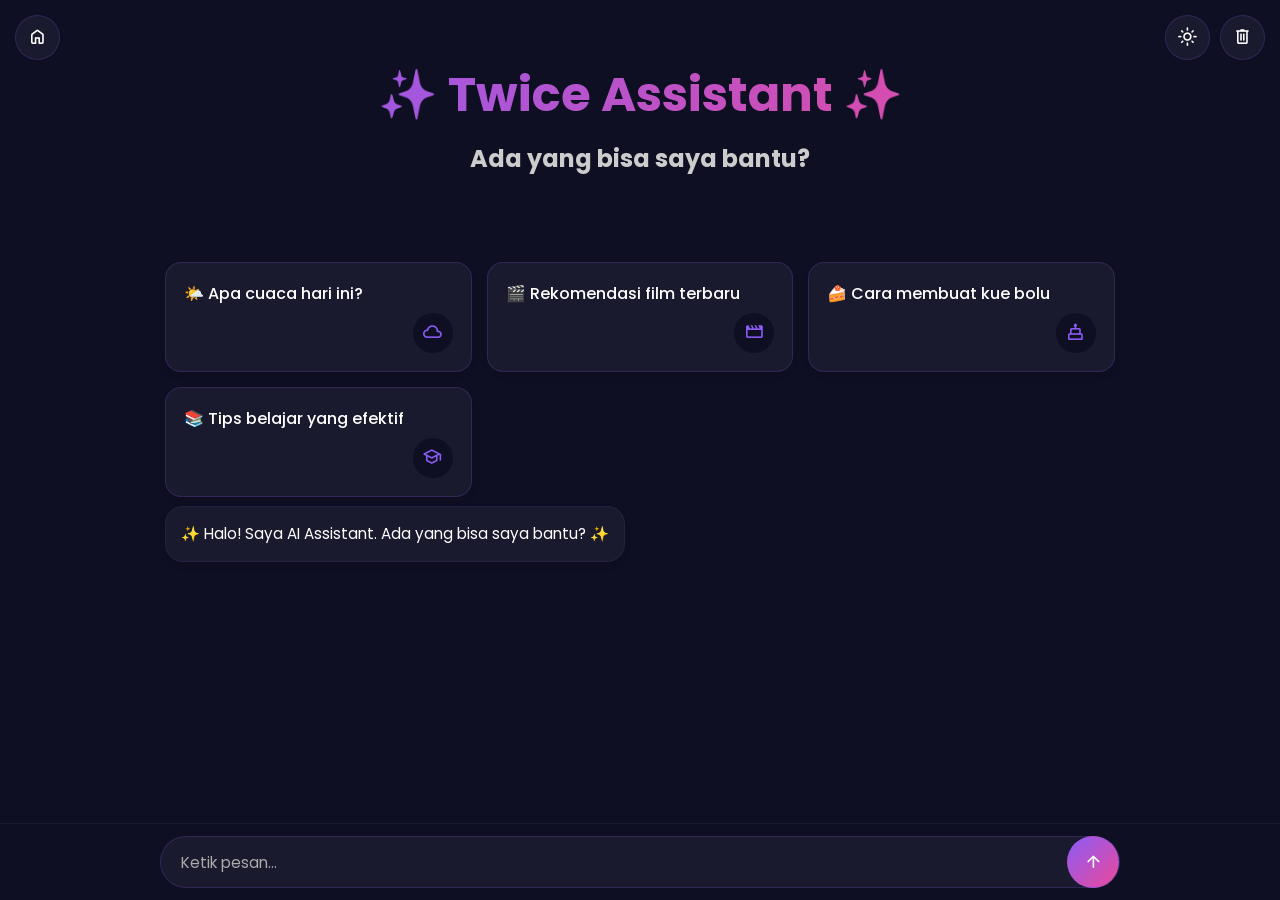
==== aaybyriz.html @ bbe7c51d "Create aaybyriz.html" ====
<!DOCTYPE html>
<html lang="id">
<head>
    <meta charset="UTF-8">
    <meta name="viewport" content="width=device-width, initial-scale=1.0, maximum-scale=1.0, user-scalable=yes">
    <title>Twice Assistant - AI by rizDev</title>
    <link rel="stylesheet" href="https://fonts.googleapis.com/css2?family=Material+Symbols+Rounded:opsz,wght,FILL,GRAD@32,400,0,0" />
    <style>
        @import url("https://fonts.googleapis.com/css2?family=Poppins:wght@400;500;600&display=swap");

        * {
            margin: 0;
            padding: 0;
            box-sizing: border-box;
            font-family: "Poppins", sans-serif;
        }

        :root {
            --text-color: #ffffff;
            --subheading-color: #cccccc;
            --placeholder-color: #aaaaaa;
            --primary-color: #0f0f23;
            --secondary-color: #1a1a2e;
            --secondary-hover-color: #252541;
            --scrollbar-color: #555555;
            --accent-color: #8B5CF6;
            --accent-secondary: #EC4899;
        }

        body.light-theme {
            --text-color: #000000;
            --subheading-color: #666666;
            --placeholder-color: #888888;
            --primary-color: #f8f8ff;
            --secondary-color: #f0f0f5;
            --secondary-hover-color: #e0e0eb;
            --scrollbar-color: #c0c0c0;
        }

        body {
            color: var(--text-color);
            background: var(--primary-color);
            transition: background 0.3s ease;
        }

        /* Hide validation bubble */
        .prompt-input:invalid {
            box-shadow: none;
        }
        
        .prompt-input:required:invalid {
            box-shadow: none;
        }

        /* Container */
        .container {
            overflow-y: auto;
            padding: 32px 0 60px;
            height: calc(100vh - 127px);
            scrollbar-color: var(--scrollbar-color) transparent;
        }

        .container :where(.app-header, .suggestions, .message, .prompt-wrapper) {
            position: relative;
            margin: 0 auto;
            width: 100%;
            padding: 0 20px;
            max-width: 990px;
        }

        .container .app-header {
            margin-top: 3vh;
            text-align: center;
        }

        .app-header .heading {
            font-size: clamp(1.8rem, 5vw, 3rem);
            background: linear-gradient(to right, var(--accent-color), var(--accent-secondary));
            -webkit-background-clip: text;
            -webkit-text-fill-color: transparent;
            margin-bottom: 10px;
        }

        .app-header .sub-heading {
            font-size: clamp(1rem, 4vw, 1.5rem);
            color: var(--subheading-color);
        }

        /* Suggestions */
        .container .suggestions {
            width: 100%;
            list-style: none;
            display: grid;
            grid-template-columns: repeat(auto-fit, minmax(250px, 1fr));
            gap: 15px;
            margin-top: 9.5vh;
        }

        body.chats-active .container :where(.app-header, .suggestions) {
            display: none;
        }

        .suggestions .suggestions-item {
            cursor: pointer;
            padding: 18px;
            min-height: 110px;
            display: flex;
            flex-direction: column;
            align-items: flex-start;
            border-radius: 16px;
            justify-content: space-between;
            background: var(--secondary-color);
            transition: 0.3s ease;
            border: 1px solid rgba(139, 92, 246, 0.2);
            box-shadow: 0 4px 6px rgba(0, 0, 0, 0.1);
        }

        .suggestions .suggestions-item:hover {
            background: var(--secondary-hover-color);
            transform: translateY(-5px);
            box-shadow: 0 8px 15px rgba(139, 92, 246, 0.3);
        }

        .suggestions .suggestions-item .text {
            font-size: 1rem;
            font-weight: 500;
            word-break: break-word;
        }

        .suggestions .suggestions-item .icon {
            width: 40px;
            height: 40px;
            display: flex;
            font-size: 1.3rem;
            align-self: flex-end;
            align-items: center;
            border-radius: 50%;
            justify-content: center;
            color: var(--accent-color);
            background: var(--primary-color);
        }

        /* Chats */
        .chats-container .message {
            display: flex;
            gap: 11px;
            align-items: flex-start;
            animation: messageAppear 0.3s ease-out;
        }

        @keyframes messageAppear {
            from {
                opacity: 0;
                transform: translateY(10px);
            }
            to {
                opacity: 1;
                transform: translateY(0);
            }
        }

        .chats-container .bot-message {
            margin: 9px auto;
        }

        .chats-container .user-message {
            flex-direction: column;
            align-items: flex-end;
        }

        .chats-container .user-message .message-text {
            padding: 12px 16px;
            max-width: 85%;
            background: linear-gradient(135deg, var(--accent-color), var(--accent-secondary));
            border-radius: 18px 18px 4px 18px;
            word-break: break-word;
            color: white;
            box-shadow: 0 4px 6px rgba(139, 92, 246, 0.2);
            font-size: 0.95rem;
        }

        .message-content {
            line-height: 1.6;
            font-size: 0.95rem;
            color: var(--text-color);
            padding: 15px;
            background: var(--secondary-color);
            border-radius: 18px;
            box-shadow: 0 4px 6px rgba(0, 0, 0, 0.1);
            border: 1px solid rgba(139, 92, 246, 0.1);
            word-wrap: break-word;
            overflow-wrap: break-word;
        }

        .message-content p {
            margin-bottom: 12px;
        }

        .message-content p:last-child {
            margin-bottom: 0;
        }

        .message-content strong {
            font-weight: 700;
            color: var(--accent-secondary);
        }

        .message-content ul, .message-content ol {
            margin: 10px 0;
            padding-left: 20px;
        }

        .message-content li {
            margin-bottom: 6px;
        }

        .message-content blockquote {
            border-left: 4px solid var(--accent-color);
            margin: 12px 0;
            padding: 10px 15px;
            background: rgba(139, 92, 246, 0.1);
            border-radius: 0 8px 8px 0;
            font-style: italic;
        }

        .message-content code {
            background: rgba(139, 92, 246, 0.15);
            color: var(--accent-color);
            padding: 2px 6px;
            border-radius: 6px;
            font-family: 'Courier New', monospace;
            font-size: 0.85em;
        }

        .message-content pre {
            background: var(--secondary-hover-color);
            padding: 14px;
            border-radius: 10px;
            margin: 12px 0;
            overflow-x: auto;
            border: 1px solid rgba(139, 92, 246, 0.2);
        }

        .message-content pre code {
            background: none;
            padding: 0;
            color: var(--text-color);
        }

        .message-content a {
            color: var(--accent-color);
            text-decoration: none;
            border-bottom: 1px solid var(--accent-color);
        }

        .message-content a:hover {
            color: var(--accent-secondary);
        }

        /* Prompt Container */
        .prompt-container {
            position: fixed;
            width: 100%;
            left: 0;
            bottom: 0;
            padding: 12px 0;
            background: var(--primary-color);
            border-top: 1px solid var(--secondary-color);
            backdrop-filter: blur(10px);
        }

        .prompt-container :where(.prompt-wrapper, .prompt-form) {
            display: flex;
            gap: 10px;
            align-items: center;
        }

        .prompt-container .prompt-wrapper {
            margin: 0 auto;
            width: 100%;
            padding: 0 15px;
            max-width: 990px;
        }

        .prompt-container .prompt-form {
            height: 52px;
            width: 100%;
            border-radius: 30px;
            background: var(--secondary-color);
            border: 1px solid rgba(139, 92, 246, 0.2);
            transition: all 0.3s ease;
        }

        .prompt-form:focus-within {
            box-shadow: 0 0 0 2px rgba(139, 92, 246, 0.3);
        }

        .prompt-form .prompt-input {
            width: 100%;
            height: 100%;
            background: none;
            outline: none;
            border: none;
            font-size: 0.95rem;
            color: var(--text-color);
            padding: 0 20px;
        }

        .prompt-form .prompt-input::placeholder {
            color: var(--placeholder-color);
        }

        /* Remove validation message */
        .prompt-input:required:invalid,
        .prompt-input:focus:invalid {
            outline: none;
            border: none;
        }

        .prompt-wrapper button {
            width: 52px;
            height: 52px;
            flex-shrink: 0;
            cursor: pointer;
            border-radius: 50%;
            font-size: 1.3rem;
            border: none;
            color: var(--text-color);
            background: var(--secondary-color);
            transition: 0.3s ease;
            border: 1px solid rgba(139, 92, 246, 0.2);
            display: flex;
            align-items: center;
            justify-content: center;
        }

        .prompt-wrapper button:hover {
            background: var(--secondary-hover-color);
            transform: scale(1.02);
        }

        #send-prompt-btn {
            background: linear-gradient(135deg, var(--accent-color), var(--accent-secondary));
            color: white;
            display: flex !important;
        }

        #send-prompt-btn:hover {
            transform: scale(1.05);
        }

        /* Home Button */
        .home-btn {
            position: fixed;
            top: 15px;
            left: 15px;
            z-index: 1000;
            width: 45px;
            height: 45px;
            border-radius: 50%;
            background: var(--secondary-color);
            border: 1px solid rgba(139, 92, 246, 0.2);
            color: var(--text-color);
            display: flex;
            align-items: center;
            justify-content: center;
            cursor: pointer;
            transition: all 0.3s ease;
            text-decoration: none;
            backdrop-filter: blur(5px);
        }

        .home-btn:hover {
            background: var(--secondary-hover-color);
            transform: scale(1.1);
        }

        .home-btn .material-symbols-rounded {
            font-size: 1.3rem;
        }

        /* Top Buttons */
        .top-buttons {
            position: fixed;
            top: 15px;
            right: 15px;
            z-index: 1000;
            display: flex;
            gap: 10px;
        }

        .top-buttons button {
            width: 45px;
            height: 45px;
            border-radius: 50%;
            border: 1px solid rgba(139, 92, 246, 0.2);
            background: var(--secondary-color);
            color: var(--text-color);
            cursor: pointer;
            transition: all 0.3s ease;
            display: flex;
            align-items: center;
            justify-content: center;
            backdrop-filter: blur(5px);
        }

        .top-buttons button:hover {
            background: var(--secondary-hover-color);
            transform: scale(1.05);
        }

        .top-buttons button .material-symbols-rounded {
            font-size: 1.3rem;
        }

        /* Scrollbar */
        ::-webkit-scrollbar {
            width: 6px;
        }

        ::-webkit-scrollbar-track {
            background: transparent;
        }

        ::-webkit-scrollbar-thumb {
            background: var(--scrollbar-color);
            border-radius: 10px;
        }

        /* Responsive */
        @media (max-width: 768px) {
            .container {
                padding: 20px 0 80px;
                height: calc(100vh - 110px);
            }
            
            .container :where(.app-header, .suggestions, .message, .prompt-wrapper) {
                padding: 0 15px;
            }
            
            .suggestions .suggestions-item {
                padding: 14px;
                min-height: 95px;
            }
            
            .suggestions .suggestions-item .text {
                font-size: 0.9rem;
            }
            
            .prompt-container {
                padding: 10px 0;
            }
            
            .prompt-container .prompt-form {
                height: 48px;
            }
            
            .prompt-wrapper button {
                width: 48px;
                height: 48px;
            }
            
            .home-btn, .top-buttons button {
                width: 40px;
                height: 40px;
            }
            
            .message-content {
                font-size: 0.9rem;
                padding: 12px;
            }
        }

        @media (max-width: 480px) {
            .container {
                padding: 15px 0 75px;
            }
            
            .suggestions .suggestions-item {
                padding: 12px;
                min-height: 85px;
            }
            
            .suggestions .suggestions-item .text {
                font-size: 0.85rem;
            }
            
            .prompt-container .prompt-form {
                height: 44px;
            }
            
            .prompt-wrapper button {
                width: 44px;
                height: 44px;
            }
            
            .message-content {
                font-size: 0.85rem;
                padding: 10px;
            }
            
            .chats-container .user-message .message-text {
                font-size: 0.85rem;
                padding: 10px 14px;
            }
        }
    </style>
</head>
<body>
    <a id="home-btn" class="home-btn" href="index.html">
        <span class="material-symbols-rounded">home</span>
    </a>
    
    <div class="top-buttons">
        <button id="theme-toggle-btn">
            <span class="material-symbols-rounded">light_mode</span>
        </button>
        <button id="delete-chats-btn">
            <span class="material-symbols-rounded">delete</span>
        </button>
    </div>

    <div class="container">
        <header class="app-header">
            <h1 class="heading">✨ Twice Assistant ✨</h1>
            <h4 class="sub-heading">Ada yang bisa saya bantu?</h4>
        </header>

        <ul class="suggestions">
            <li class="suggestions-item">
                <p class="text">🌤️ Apa cuaca hari ini?</p>
                <span class="icon material-symbols-rounded">cloud</span>
            </li>
            <li class="suggestions-item">
                <p class="text">🎬 Rekomendasi film terbaru</p>
                <span class="icon material-symbols-rounded">movie</span>
            </li>
            <li class="suggestions-item">
                <p class="text">🍰 Cara membuat kue bolu</p>
                <span class="icon material-symbols-rounded">cake</span>
            </li>
            <li class="suggestions-item">
                <p class="text">📚 Tips belajar yang efektif</p>
                <span class="icon material-symbols-rounded">school</span>
            </li>
        </ul>

        <div class="chats-container"></div>

        <div class="prompt-container">
            <div class="prompt-wrapper">
                <form action="#" class="prompt-form" onsubmit="return false;">
                    <input type="text" placeholder="Ketik pesan..." class="prompt-input" />
                    <button id="send-prompt-btn" type="button" class="material-symbols-rounded">arrow_upward</button>
                </form>
            </div>
        </div>
    </div>

    <script>
        // ============ KONFIGURASI ============
        const API_KEY = "AIzaSyDDuOrVXromr3Tx4zEy-NVd9kOCyx0nv0Q";
        const API_URL = `https://generativelanguage.googleapis.com/v1beta/models/gemini-flash-latest:generateContent?key=${API_KEY}`;
        
        let chatHistory = [];

        // ============ DETEKSI PENCIPTA ============
        function isAskingAboutCreator(message) {
            const lowerMsg = message.toLowerCase();
            const keywords = [
                'siapa pencipta', 'dibuat oleh siapa', 'pencipta kamu', 'siapa yang menciptakan',
                'creator', 'pembuat', 'developer', 'siapa ciptakan', 'diciptakan oleh',
                'siapa yang membuat', 'membuat kamu', 'penciptamu', 'ciptaan siapa',
                'siapa developermu', 'pengembangmu siapa', 'siapa pembuatmu', 'penciptamu siapa'
            ];
            return keywords.some(keyword => lowerMsg.includes(keyword));
        }

        function getCreatorResponse() {
            return `✨ *Tentang Penciptaku* ✨\n\nSudah pasti **rizDev** karena dia sangat oper power dalam bidang siber, Artificial Intelligence, dan sebagainya. Contohnya dia bisa menciptakan saya yang sangat canggih ini 🥰\n\n📱 *WhatsApp* : enc oleh developer\n🌐 *Website resmi* : riz-dev.vercel.app\n📢 *Telegram* : @Ryuzen54\n\nAda yang bisa saya bantu lagi? 😊`;
        }

        // ============ FORMAT TEKS ============
        function formatAIResponse(text) {
            if (!text) return '';
            
            let formatted = text;
            
            // Bold
            formatted = formatted.replace(/\*\*(.*?)\*\*/g, '<strong>$1</strong>');
            
            // Italic
            formatted = formatted.replace(/\*(.*?)\*/g, '<em>$1</em>');
            
            // Headings
            formatted = formatted.replace(/^### (.*$)/gim, '<h3>$1</h3>');
            formatted = formatted.replace(/^## (.*$)/gim, '<h2>$1</h2>');
            formatted = formatted.replace(/^# (.*$)/gim, '<h1>$1</h1>');
            
            // Blockquote
            formatted = formatted.replace(/^> (.*$)/gim, '<blockquote>$1</blockquote>');
            
            // Lists
            formatted = formatted.replace(/^\* (.*$)/gim, '<li>$1</li>');
            formatted = formatted.replace(/^- (.*$)/gim, '<li>$1</li>');
            formatted = formatted.replace(/^\d+\. (.*$)/gim, '<li>$1</li>');
            
            formatted = formatted.replace(/(<li>.*<\/li>)(\s*<li>.*<\/li>)*/gs, function(match) {
                if (match.match(/^\d+\./)) {
                    return '<ol>' + match + '</ol>';
                }
                return '<ul>' + match + '</ul>';
            });
            
            // Inline code
            formatted = formatted.replace(/`([^`]+)`/g, '<code>$1</code>');
            
            // Links
            formatted = formatted.replace(/\[([^\]]+)\]\(([^)]+)\)/g, '<a href="$2" target="_blank" rel="noopener noreferrer">$1</a>');
            
            // Line breaks
            const lines = formatted.split('\n');
            let result = [];
            let paragraph = [];
            
            for (let line of lines) {
                line = line.trim();
                if (!line) {
                    if (paragraph.length) {
                        result.push('<p>' + paragraph.join(' ') + '</p>');
                        paragraph = [];
                    }
                } else if (line.startsWith('<h') || line.startsWith('<ul') || line.startsWith('<ol') || 
                           line.startsWith('<pre') || line.startsWith('<blockquote') || line.startsWith('<li')) {
                    if (paragraph.length) {
                        result.push('<p>' + paragraph.join(' ') + '</p>');
                        paragraph = [];
                    }
                    result.push(line);
                } else {
                    paragraph.push(line);
                }
            }
            
            if (paragraph.length) {
                result.push('<p>' + paragraph.join(' ') + '</p>');
            }
            
            return result.join('');
        }

        // ============ FUNGSI UTAMA ============
        const chatContainer = document.querySelector(".chats-container");
        const promptInput = document.querySelector(".prompt-input");
        const sendButton = document.querySelector("#send-prompt-btn");
        const suggestions = document.querySelectorAll(".suggestions-item");
        const themeBtn = document.querySelector("#theme-toggle-btn");
        const deleteBtn = document.querySelector("#delete-chats-btn");

        const scrollToBottom = () => {
            chatContainer.scrollTop = chatContainer.scrollHeight;
        };

        function addMessage(text, isUser = false) {
            const messageDiv = document.createElement("div");
            messageDiv.className = `message ${isUser ? 'user-message' : 'bot-message'}`;
            
            if (isUser) {
                const escapedText = text.replace(/[&<>]/g, function(m) {
                    if (m === '&') return '&amp;';
                    if (m === '<') return '&lt;';
                    if (m === '>') return '&gt;';
                    return m;
                });
                messageDiv.innerHTML = `<div class="message-text">${escapedText}</div>`;
            } else {
                messageDiv.innerHTML = `<div class="message-content">${formatAIResponse(text)}</div>`;
            }
            
            chatContainer.appendChild(messageDiv);
            scrollToBottom();
            return messageDiv;
        }

        function showTypingIndicator() {
            const typingDiv = document.createElement("div");
            typingDiv.className = "message bot-message";
            typingDiv.id = "typing-indicator";
            typingDiv.innerHTML = '<div class="message-content"><em>⏳ Mengetik...</em></div>';
            chatContainer.appendChild(typingDiv);
            scrollToBottom();
        }

        function removeTypingIndicator() {
            const typing = document.getElementById("typing-indicator");
            if (typing) typing.remove();
        }

        async function sendMessage() {
            const message = promptInput.value.trim();
            if (!message) return;

            // Reset input
            promptInput.value = "";
            promptInput.style.height = "auto";
            
            // Add user message
            addMessage(message, true);
            
            // Check for creator question
            if (isAskingAboutCreator(message)) {
                addMessage(getCreatorResponse(), false);
                return;
            }
            
            showTypingIndicator();

            try {
                chatHistory.push({
                    role: "user",
                    parts: [{ text: message }]
                });

                const response = await fetch(API_URL, {
                    method: "POST",
                    headers: { "Content-Type": "application/json" },
                    body: JSON.stringify({ contents: chatHistory })
                });

                const data = await response.json();
                
                if (!response.ok) throw new Error(data.error?.message || 'API Error');

                removeTypingIndicator();

                const responseText = data.candidates[0].content.parts[0].text;
                addMessage(responseText, false);
                
                chatHistory.push({
                    role: "model", 
                    parts: [{ text: responseText }]
                });

            } catch (error) {
                removeTypingIndicator();
                addMessage(`❌ Error: ${error.message}`, false);
                console.error('API Error:', error);
            }
        }

        function deleteChats() {
            if (confirm("🗑️ Hapus semua percakapan?")) {
                chatContainer.innerHTML = "";
                chatHistory = [];
                addMessage("✨ Halo! Saya AI Assistant. Ada yang bisa saya bantu? ✨", false);
            }
        }

        function toggleTheme() {
            document.body.classList.toggle("light-theme");
            const isLight = document.body.classList.contains("light-theme");
            const themeIcon = themeBtn.querySelector(".material-symbols-rounded");
            themeIcon.textContent = isLight ? "dark_mode" : "light_mode";
        }

        // ============ EVENT LISTENERS ============
        sendButton.addEventListener('click', sendMessage);
        
        promptInput.addEventListener('keypress', function(e) {
            if (e.key === 'Enter' && !e.shiftKey) {
                e.preventDefault();
                sendMessage();
            }
        });

        suggestions.forEach(suggestion => {
            suggestion.addEventListener('click', function() {
                const text = this.querySelector('.text').textContent;
                promptInput.value = text;
                sendMessage();
            });
        });

        themeBtn.addEventListener('click', toggleTheme);
        deleteBtn.addEventListener('click', deleteChats);

        // ============ INITIAL WELCOME ============
        setTimeout(() => {
            if (chatContainer.children.length === 0) {
                addMessage("✨ Halo! Saya AI Assistant. Ada yang bisa saya bantu? ✨", false);
            }
        }, 500);

        // Fix for mobile keyboard
        promptInput.addEventListener('focus', function() {
            setTimeout(scrollToBottom, 300);
        });
    </script>
</body>
</html>
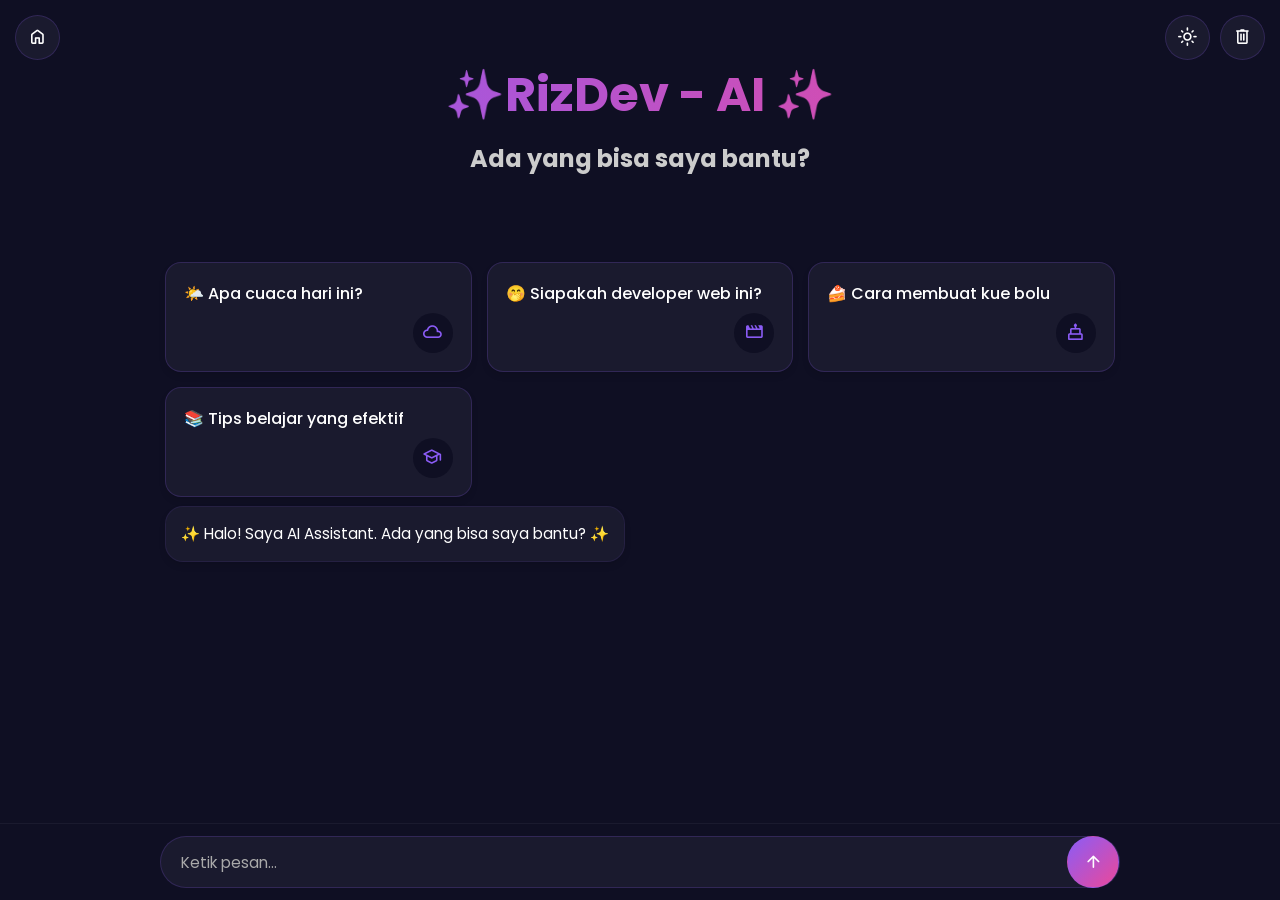
==== commit e2aa5906: "Update aaybyriz.html" ====
--- a/aaybyriz.html
+++ b/aaybyriz.html
@@ -3,7 +3,7 @@
 <head>
     <meta charset="UTF-8">
     <meta name="viewport" content="width=device-width, initial-scale=1.0, maximum-scale=1.0, user-scalable=yes">
-    <title>Twice Assistant - AI by rizDev</title>
+    <title>RizzDev-AI - AI by rizDev</title>
     <link rel="stylesheet" href="https://fonts.googleapis.com/css2?family=Material+Symbols+Rounded:opsz,wght,FILL,GRAD@32,400,0,0" />
     <style>
         @import url("https://fonts.googleapis.com/css2?family=Poppins:wght@400;500;600&display=swap");
@@ -522,7 +522,7 @@
 
     <div class="container">
         <header class="app-header">
-            <h1 class="heading">✨ Twice Assistant ✨</h1>
+            <h1 class="heading">✨RizDev - AI ✨</h1>
             <h4 class="sub-heading">Ada yang bisa saya bantu?</h4>
         </header>
 
@@ -532,7 +532,7 @@
                 <span class="icon material-symbols-rounded">cloud</span>
             </li>
             <li class="suggestions-item">
-                <p class="text">🎬 Rekomendasi film terbaru</p>
+                <p class="text">🤭 Siapakah developer web ini? </p>
                 <span class="icon material-symbols-rounded">movie</span>
             </li>
             <li class="suggestions-item">
@@ -559,7 +559,7 @@
 
     <script>
         // ============ KONFIGURASI ============
-        const API_KEY = "AIzaSyDDuOrVXromr3Tx4zEy-NVd9kOCyx0nv0Q";
+        const API_KEY = "AIzaSyB1Id6E6rHUF4_SSIIh3iXWGOPHnVykylA";
         const API_URL = `https://generativelanguage.googleapis.com/v1beta/models/gemini-flash-latest:generateContent?key=${API_KEY}`;
         
         let chatHistory = [];
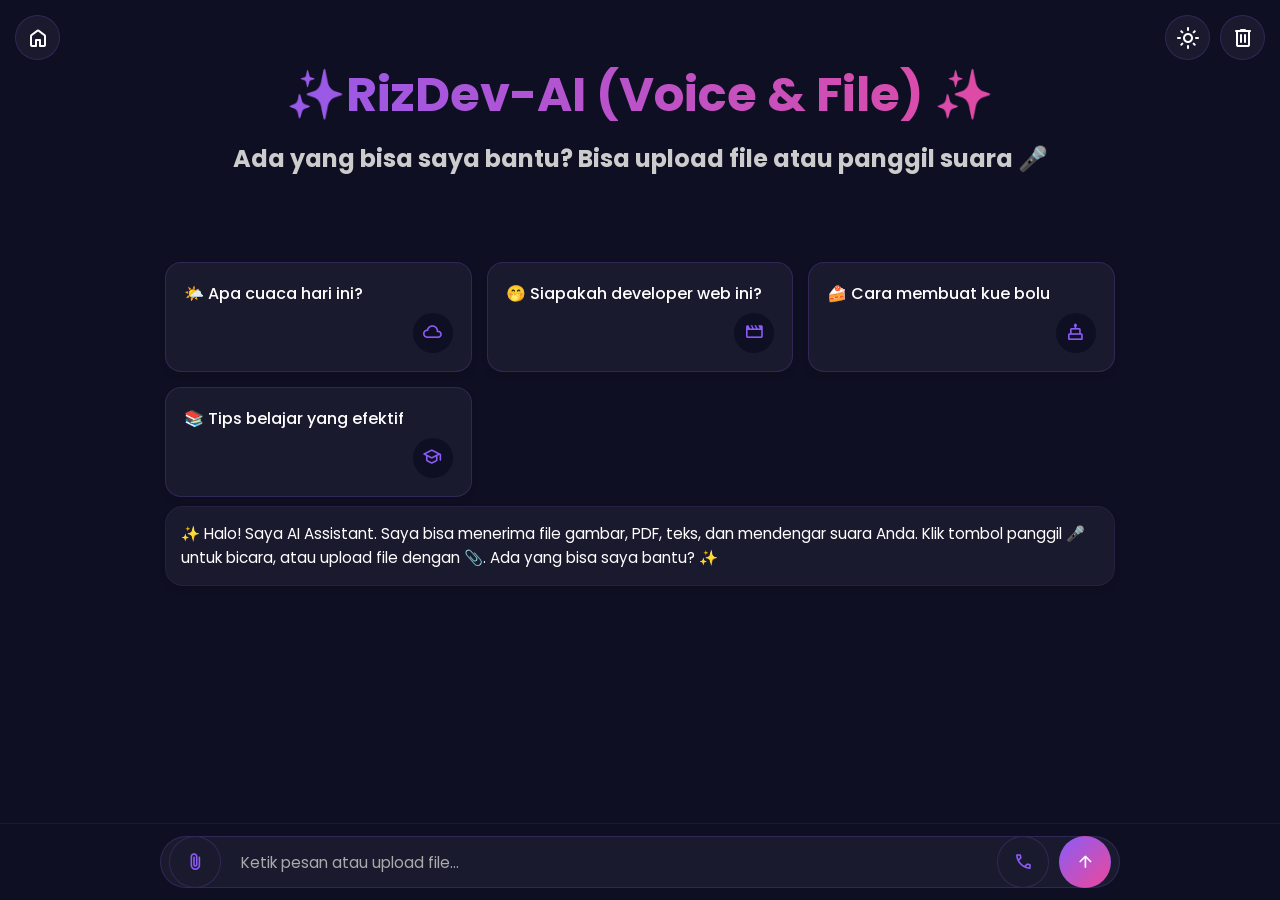
==== commit 6b3c9673: "Update aaybyriz.html" ====
--- a/aaybyriz.html
+++ b/aaybyriz.html
@@ -3,7 +3,7 @@
 <head>
     <meta charset="UTF-8">
     <meta name="viewport" content="width=device-width, initial-scale=1.0, maximum-scale=1.0, user-scalable=yes">
-    <title>RizzDev-AI - AI by rizDev</title>
+    <title>RizzDev-AI - AI by rizDev with Voice & File Upload</title>
     <link rel="stylesheet" href="https://fonts.googleapis.com/css2?family=Material+Symbols+Rounded:opsz,wght,FILL,GRAD@32,400,0,0" />
     <style>
         @import url("https://fonts.googleapis.com/css2?family=Poppins:wght@400;500;600&display=swap");
@@ -43,19 +43,10 @@
             transition: background 0.3s ease;
         }
 
-        /* Hide validation bubble */
-        .prompt-input:invalid {
-            box-shadow: none;
-        }
-        
-        .prompt-input:required:invalid {
-            box-shadow: none;
-        }
-
         /* Container */
         .container {
             overflow-y: auto;
-            padding: 32px 0 60px;
+            padding: 32px 0 80px;
             height: calc(100vh - 127px);
             scrollbar-color: var(--scrollbar-color) transparent;
         }
@@ -178,6 +169,23 @@
             box-shadow: 0 4px 6px rgba(139, 92, 246, 0.2);
             font-size: 0.95rem;
         }
+        
+        /* File preview in user message */
+        .user-message .file-attachment {
+            font-size: 0.8rem;
+            background: rgba(255,255,255,0.2);
+            border-radius: 12px;
+            padding: 6px 12px;
+            margin-bottom: 8px;
+            display: inline-flex;
+            align-items: center;
+            gap: 8px;
+            backdrop-filter: blur(4px);
+        }
+        
+        .user-message .file-attachment .material-symbols-rounded {
+            font-size: 1rem;
+        }
 
         .message-content {
             line-height: 1.6;
@@ -289,6 +297,7 @@
             background: var(--secondary-color);
             border: 1px solid rgba(139, 92, 246, 0.2);
             transition: all 0.3s ease;
+            padding: 0 8px;
         }
 
         .prompt-form:focus-within {
@@ -296,25 +305,18 @@
         }
 
         .prompt-form .prompt-input {
-            width: 100%;
+            flex: 1;
             height: 100%;
             background: none;
             outline: none;
             border: none;
             font-size: 0.95rem;
             color: var(--text-color);
-            padding: 0 20px;
+            padding: 0 10px;
         }
 
         .prompt-form .prompt-input::placeholder {
             color: var(--placeholder-color);
-        }
-
-        /* Remove validation message */
-        .prompt-input:required:invalid,
-        .prompt-input:focus:invalid {
-            outline: none;
-            border: none;
         }
 
         .prompt-wrapper button {
@@ -342,11 +344,23 @@
         #send-prompt-btn {
             background: linear-gradient(135deg, var(--accent-color), var(--accent-secondary));
             color: white;
-            display: flex !important;
-        }
-
-        #send-prompt-btn:hover {
-            transform: scale(1.05);
+        }
+        
+        #attach-file-btn, #voice-call-btn {
+            background: var(--secondary-color);
+            color: var(--accent-color);
+        }
+        
+        #voice-call-btn.recording {
+            background: #ff4444;
+            color: white;
+            animation: pulse 1.5s infinite;
+        }
+        
+        @keyframes pulse {
+            0% { transform: scale(1); opacity: 1; }
+            50% { transform: scale(1.1); opacity: 0.8; }
+            100% { transform: scale(1); opacity: 1; }
         }
 
         /* Home Button */
@@ -375,10 +389,6 @@
             transform: scale(1.1);
         }
 
-        .home-btn .material-symbols-rounded {
-            font-size: 1.3rem;
-        }
-
         /* Top Buttons */
         .top-buttons {
             position: fixed;
@@ -409,10 +419,6 @@
             transform: scale(1.05);
         }
 
-        .top-buttons button .material-symbols-rounded {
-            font-size: 1.3rem;
-        }
-
         /* Scrollbar */
         ::-webkit-scrollbar {
             width: 6px;
@@ -427,87 +433,28 @@
             border-radius: 10px;
         }
 
-        /* Responsive */
+        /* Hidden file input */
+        #file-input {
+            display: none;
+        }
+
         @media (max-width: 768px) {
             .container {
-                padding: 20px 0 80px;
+                padding: 20px 0 90px;
                 height: calc(100vh - 110px);
             }
-            
-            .container :where(.app-header, .suggestions, .message, .prompt-wrapper) {
-                padding: 0 15px;
-            }
-            
-            .suggestions .suggestions-item {
-                padding: 14px;
-                min-height: 95px;
-            }
-            
-            .suggestions .suggestions-item .text {
-                font-size: 0.9rem;
-            }
-            
-            .prompt-container {
-                padding: 10px 0;
-            }
-            
-            .prompt-container .prompt-form {
-                height: 48px;
-            }
-            
-            .prompt-wrapper button {
-                width: 48px;
-                height: 48px;
-            }
-            
-            .home-btn, .top-buttons button {
-                width: 40px;
-                height: 40px;
-            }
-            
-            .message-content {
-                font-size: 0.9rem;
-                padding: 12px;
-            }
-        }
-
-        @media (max-width: 480px) {
-            .container {
-                padding: 15px 0 75px;
-            }
-            
-            .suggestions .suggestions-item {
-                padding: 12px;
-                min-height: 85px;
-            }
-            
-            .suggestions .suggestions-item .text {
-                font-size: 0.85rem;
-            }
-            
-            .prompt-container .prompt-form {
-                height: 44px;
-            }
-            
             .prompt-wrapper button {
                 width: 44px;
                 height: 44px;
             }
-            
-            .message-content {
-                font-size: 0.85rem;
-                padding: 10px;
-            }
-            
-            .chats-container .user-message .message-text {
-                font-size: 0.85rem;
-                padding: 10px 14px;
+            .prompt-form {
+                height: 48px;
             }
         }
     </style>
 </head>
 <body>
-    <a id="home-btn" class="home-btn" href="index.html">
+    <a id="home-btn" class="home-btn" href="#">
         <span class="material-symbols-rounded">home</span>
     </a>
     
@@ -522,8 +469,8 @@
 
     <div class="container">
         <header class="app-header">
-            <h1 class="heading">✨RizDev - AI ✨</h1>
-            <h4 class="sub-heading">Ada yang bisa saya bantu?</h4>
+            <h1 class="heading">✨RizDev-AI (Voice & File) ✨</h1>
+            <h4 class="sub-heading">Ada yang bisa saya bantu? Bisa upload file atau panggil suara 🎤</h4>
         </header>
 
         <ul class="suggestions">
@@ -550,19 +497,38 @@
         <div class="prompt-container">
             <div class="prompt-wrapper">
                 <form action="#" class="prompt-form" onsubmit="return false;">
-                    <input type="text" placeholder="Ketik pesan..." class="prompt-input" />
+                    <button id="attach-file-btn" type="button" class="material-symbols-rounded">attach_file</button>
+                    <input type="text" placeholder="Ketik pesan atau upload file..." class="prompt-input" />
+                    <button id="voice-call-btn" type="button" class="material-symbols-rounded">call</button>
                     <button id="send-prompt-btn" type="button" class="material-symbols-rounded">arrow_upward</button>
                 </form>
             </div>
         </div>
     </div>
+    
+    <input type="file" id="file-input" accept="image/*,application/pdf,text/plain,application/msword,application/vnd.openxmlformats-officedocument.wordprocessingml.document" />
 
     <script>
         // ============ KONFIGURASI ============
         const API_KEY = "AIzaSyB1Id6E6rHUF4_SSIIh3iXWGOPHnVykylA";
-        const API_URL = `https://generativelanguage.googleapis.com/v1beta/models/gemini-flash-latest:generateContent?key=${API_KEY}`;
+        const API_URL = `https://generativelanguage.googleapis.com/v1beta/models/gemini-1.5-flash:generateContent?key=${API_KEY}`;
         
         let chatHistory = [];
+        
+        // Speech recognition and synthesis
+        let recognition = null;
+        let isListening = false;
+        let speechSynthesis = window.speechSynthesis;
+        let currentUtterance = null;
+
+        // Initialize speech recognition
+        if ('webkitSpeechRecognition' in window || 'SpeechRecognition' in window) {
+            const SpeechRecognition = window.SpeechRecognition || window.webkitSpeechRecognition;
+            recognition = new SpeechRecognition();
+            recognition.continuous = false;
+            recognition.interimResults = false;
+            recognition.lang = 'id-ID';
+        }
 
         // ============ DETEKSI PENCIPTA ============
         function isAskingAboutCreator(message) {
@@ -583,100 +549,92 @@
         // ============ FORMAT TEKS ============
         function formatAIResponse(text) {
             if (!text) return '';
-            
             let formatted = text;
-            
-            // Bold
             formatted = formatted.replace(/\*\*(.*?)\*\*/g, '<strong>$1</strong>');
-            
-            // Italic
             formatted = formatted.replace(/\*(.*?)\*/g, '<em>$1</em>');
-            
-            // Headings
             formatted = formatted.replace(/^### (.*$)/gim, '<h3>$1</h3>');
             formatted = formatted.replace(/^## (.*$)/gim, '<h2>$1</h2>');
             formatted = formatted.replace(/^# (.*$)/gim, '<h1>$1</h1>');
-            
-            // Blockquote
             formatted = formatted.replace(/^> (.*$)/gim, '<blockquote>$1</blockquote>');
-            
-            // Lists
             formatted = formatted.replace(/^\* (.*$)/gim, '<li>$1</li>');
             formatted = formatted.replace(/^- (.*$)/gim, '<li>$1</li>');
             formatted = formatted.replace(/^\d+\. (.*$)/gim, '<li>$1</li>');
-            
             formatted = formatted.replace(/(<li>.*<\/li>)(\s*<li>.*<\/li>)*/gs, function(match) {
-                if (match.match(/^\d+\./)) {
-                    return '<ol>' + match + '</ol>';
-                }
+                if (match.match(/^\d+\./)) return '<ol>' + match + '</ol>';
                 return '<ul>' + match + '</ul>';
             });
-            
-            // Inline code
             formatted = formatted.replace(/`([^`]+)`/g, '<code>$1</code>');
-            
-            // Links
             formatted = formatted.replace(/\[([^\]]+)\]\(([^)]+)\)/g, '<a href="$2" target="_blank" rel="noopener noreferrer">$1</a>');
-            
-            // Line breaks
             const lines = formatted.split('\n');
-            let result = [];
-            let paragraph = [];
-            
+            let result = [], paragraph = [];
             for (let line of lines) {
                 line = line.trim();
                 if (!line) {
-                    if (paragraph.length) {
-                        result.push('<p>' + paragraph.join(' ') + '</p>');
-                        paragraph = [];
-                    }
-                } else if (line.startsWith('<h') || line.startsWith('<ul') || line.startsWith('<ol') || 
-                           line.startsWith('<pre') || line.startsWith('<blockquote') || line.startsWith('<li')) {
-                    if (paragraph.length) {
-                        result.push('<p>' + paragraph.join(' ') + '</p>');
-                        paragraph = [];
-                    }
+                    if (paragraph.length) { result.push('<p>' + paragraph.join(' ') + '</p>'); paragraph = []; }
+                } else if (line.startsWith('<h') || line.startsWith('<ul') || line.startsWith('<ol') || line.startsWith('<pre') || line.startsWith('<blockquote') || line.startsWith('<li')) {
+                    if (paragraph.length) { result.push('<p>' + paragraph.join(' ') + '</p>'); paragraph = []; }
                     result.push(line);
-                } else {
-                    paragraph.push(line);
-                }
-            }
-            
-            if (paragraph.length) {
-                result.push('<p>' + paragraph.join(' ') + '</p>');
-            }
-            
+                } else { paragraph.push(line); }
+            }
+            if (paragraph.length) result.push('<p>' + paragraph.join(' ') + '</p>');
             return result.join('');
         }
 
-        // ============ FUNGSI UTAMA ============
+        // ============ TEXT TO SPEECH (AI Voice Output) ============
+        function speakText(text) {
+            if (!window.speechSynthesis) {
+                console.warn("Speech synthesis not supported");
+                return;
+            }
+            if (currentUtterance) {
+                speechSynthesis.cancel();
+            }
+            // Clean text from HTML tags for speech
+            let cleanText = text.replace(/<[^>]*>/g, ' ').replace(/\s+/g, ' ').trim();
+            if (!cleanText) return;
+            
+            currentUtterance = new SpeechSynthesisUtterance(cleanText);
+            currentUtterance.lang = 'id-ID';
+            currentUtterance.rate = 0.95;
+            currentUtterance.pitch = 1.0;
+            currentUtterance.volume = 1;
+            currentUtterance.onend = () => { currentUtterance = null; };
+            currentUtterance.onerror = () => { currentUtterance = null; };
+            speechSynthesis.speak(currentUtterance);
+        }
+
+        // ============ DOM ELEMENTS ============
         const chatContainer = document.querySelector(".chats-container");
         const promptInput = document.querySelector(".prompt-input");
         const sendButton = document.querySelector("#send-prompt-btn");
         const suggestions = document.querySelectorAll(".suggestions-item");
         const themeBtn = document.querySelector("#theme-toggle-btn");
         const deleteBtn = document.querySelector("#delete-chats-btn");
-
-        const scrollToBottom = () => {
-            chatContainer.scrollTop = chatContainer.scrollHeight;
-        };
-
-        function addMessage(text, isUser = false) {
+        const attachBtn = document.querySelector("#attach-file-btn");
+        const fileInput = document.querySelector("#file-input");
+        const voiceCallBtn = document.querySelector("#voice-call-btn");
+
+        const scrollToBottom = () => { chatContainer.scrollTop = chatContainer.scrollHeight; };
+
+        function addMessage(text, isUser = false, fileInfo = null) {
             const messageDiv = document.createElement("div");
             messageDiv.className = `message ${isUser ? 'user-message' : 'bot-message'}`;
             
             if (isUser) {
+                let fileHtml = '';
+                if (fileInfo) {
+                    fileHtml = `<div class="file-attachment"><span class="material-symbols-rounded">${fileInfo.icon}</span> ${fileInfo.name}</div>`;
+                }
                 const escapedText = text.replace(/[&<>]/g, function(m) {
                     if (m === '&') return '&amp;';
                     if (m === '<') return '&lt;';
                     if (m === '>') return '&gt;';
                     return m;
                 });
-                messageDiv.innerHTML = `<div class="message-text">${escapedText}</div>`;
+                messageDiv.innerHTML = fileHtml + `<div class="message-text">${escapedText}</div>`;
             } else {
                 messageDiv.innerHTML = `<div class="message-content">${formatAIResponse(text)}</div>`;
             }
-            
             chatContainer.appendChild(messageDiv);
             scrollToBottom();
             return messageDiv;
@@ -696,63 +654,97 @@
             if (typing) typing.remove();
         }
 
+        async function sendToAI(userMessage, fileData = null) {
+            if (isAskingAboutCreator(userMessage)) {
+                const response = getCreatorResponse();
+                addMessage(response, false);
+                speakText(response);
+                return;
+            }
+            
+            showTypingIndicator();
+            try {
+                let contents = [...chatHistory];
+                let userPart = { text: userMessage };
+                let parts = [userPart];
+                
+                if (fileData) {
+                    parts.push({
+                        inlineData: {
+                            mimeType: fileData.mimeType,
+                            data: fileData.base64
+                        }
+                    });
+                }
+                
+                contents.push({ role: "user", parts: parts });
+                
+                const response = await fetch(API_URL, {
+                    method: "POST",
+                    headers: { "Content-Type": "application/json" },
+                    body: JSON.stringify({ contents: contents })
+                });
+                
+                const data = await response.json();
+                if (!response.ok) throw new Error(data.error?.message || 'API Error');
+                
+                removeTypingIndicator();
+                const responseText = data.candidates[0].content.parts[0].text;
+                addMessage(responseText, false);
+                speakText(responseText);
+                
+                chatHistory.push({ role: "user", parts: [{ text: userMessage }] });
+                chatHistory.push({ role: "model", parts: [{ text: responseText }] });
+                
+            } catch (error) {
+                removeTypingIndicator();
+                const errMsg = `❌ Error: ${error.message}`;
+                addMessage(errMsg, false);
+                console.error('API Error:', error);
+            }
+        }
+
+        async function sendMessageWithFile(file) {
+            if (!file) return;
+            
+            const fileName = file.name;
+            const fileSize = (file.size / 1024).toFixed(2);
+            let fileIcon = 'description';
+            if (file.type.startsWith('image/')) fileIcon = 'image';
+            else if (file.type === 'application/pdf') fileIcon = 'picture_as_pdf';
+            
+            const userMsg = `📎 Mengirim file: ${fileName} (${fileSize} KB)\n\nPesan: ${promptInput.value.trim() || "Analisis file ini"}`;
+            const userText = promptInput.value.trim() || "Analisis file ini";
+            
+            addMessage(userText, true, { name: fileName, icon: fileIcon });
+            
+            // Convert file to base64
+            const base64 = await new Promise((resolve) => {
+                const reader = new FileReader();
+                reader.onload = (e) => resolve(e.target.result.split(',')[1]);
+                reader.readAsDataURL(file);
+            });
+            
+            await sendToAI(userText, { mimeType: file.type, base64: base64 });
+            promptInput.value = "";
+        }
+
         async function sendMessage() {
             const message = promptInput.value.trim();
             if (!message) return;
-
-            // Reset input
+            
             promptInput.value = "";
-            promptInput.style.height = "auto";
-            
-            // Add user message
             addMessage(message, true);
-            
-            // Check for creator question
-            if (isAskingAboutCreator(message)) {
-                addMessage(getCreatorResponse(), false);
-                return;
-            }
-            
-            showTypingIndicator();
-
-            try {
-                chatHistory.push({
-                    role: "user",
-                    parts: [{ text: message }]
-                });
-
-                const response = await fetch(API_URL, {
-                    method: "POST",
-                    headers: { "Content-Type": "application/json" },
-                    body: JSON.stringify({ contents: chatHistory })
-                });
-
-                const data = await response.json();
-                
-                if (!response.ok) throw new Error(data.error?.message || 'API Error');
-
-                removeTypingIndicator();
-
-                const responseText = data.candidates[0].content.parts[0].text;
-                addMessage(responseText, false);
-                
-                chatHistory.push({
-                    role: "model", 
-                    parts: [{ text: responseText }]
-                });
-
-            } catch (error) {
-                removeTypingIndicator();
-                addMessage(`❌ Error: ${error.message}`, false);
-                console.error('API Error:', error);
-            }
+            await sendToAI(message);
         }
 
         function deleteChats() {
             if (confirm("🗑️ Hapus semua percakapan?")) {
                 chatContainer.innerHTML = "";
                 chatHistory = [];
-                addMessage("✨ Halo! Saya AI Assistant. Ada yang bisa saya bantu? ✨", false);
+                const welcome = "✨ Halo! Saya AI Assistant dengan fitur suara dan upload file. Ada yang bisa saya bantu? ✨";
+                addMessage(welcome, false);
+                speakText(welcome);
             }
         }
 
@@ -763,37 +755,97 @@
             themeIcon.textContent = isLight ? "dark_mode" : "light_mode";
         }
 
-        // ============ EVENT LISTENERS ============
+        // Voice Call (Record and Send)
+        function startVoiceInput() {
+            if (!recognition) {
+                addMessage("❌ Browser Anda tidak mendukung pengenalan suara.", false);
+                return;
+            }
+            if (isListening) {
+                recognition.stop();
+                return;
+            }
+            
+            recognition.start();
+            isListening = true;
+            voiceCallBtn.classList.add('recording');
+            voiceCallBtn.querySelector('.material-symbols-rounded').textContent = 'stop_circle';
+            
+            recognition.onresult = (event) => {
+                const transcript = event.results[0][0].transcript;
+                promptInput.value = transcript;
+                isListening = false;
+                voiceCallBtn.classList.remove('recording');
+                voiceCallBtn.querySelector('.material-symbols-rounded').textContent = 'call';
+                sendMessage();
+            };
+            
+            recognition.onerror = (event) => {
+                console.error("Speech error:", event.error);
+                isListening = false;
+                voiceCallBtn.classList.remove('recording');
+                voiceCallBtn.querySelector('.material-symbols-rounded').textContent = 'call';
+                if (event.error !== 'no-speech') {
+                    addMessage("❌ Gagal menangkap suara, coba lagi.", false);
+                }
+            };
+            
+            recognition.onend = () => {
+                if (isListening) {
+                    isListening = false;
+                    voiceCallBtn.classList.remove('recording');
+                    voiceCallBtn.querySelector('.material-symbols-rounded').textContent = 'call';
+                }
+            };
+        }
+
+        // File upload handler
+        attachBtn.addEventListener('click', () => { fileInput.click(); });
+        fileInput.addEventListener('change', async (e) => {
+            const file = e.target.files[0];
+            if (!file) return;
+            if (file.size > 5 * 1024 * 1024) {
+                addMessage("❌ Ukuran file maksimal 5MB", false);
+                fileInput.value = '';
+                return;
+            }
+            await sendMessageWithFile(file);
+            fileInput.value = '';
+        });
+
+        // Event Listeners
         sendButton.addEventListener('click', sendMessage);
-        
-        promptInput.addEventListener('keypress', function(e) {
-            if (e.key === 'Enter' && !e.shiftKey) {
-                e.preventDefault();
-                sendMessage();
-            }
-        });
-
+        promptInput.addEventListener('keypress', (e) => { if (e.key === 'Enter' && !e.shiftKey) { e.preventDefault(); sendMessage(); } });
         suggestions.forEach(suggestion => {
             suggestion.addEventListener('click', function() {
-                const text = this.querySelector('.text').textContent;
-                promptInput.value = text;
+                promptInput.value = this.querySelector('.text').textContent;
                 sendMessage();
             });
         });
-
         themeBtn.addEventListener('click', toggleTheme);
         deleteBtn.addEventListener('click', deleteChats);
-
-        // ============ INITIAL WELCOME ============
+        voiceCallBtn.addEventListener('click', startVoiceInput);
+        
+        // Home button refresh
+        document.querySelector('#home-btn').addEventListener('click', (e) => {
+            e.preventDefault();
+            deleteChats();
+        });
+        
+        // Initial welcome
         setTimeout(() => {
             if (chatContainer.children.length === 0) {
-                addMessage("✨ Halo! Saya AI Assistant. Ada yang bisa saya bantu? ✨", false);
+                const welcomeMsg = "✨ Halo! Saya AI Assistant. Saya bisa menerima file gambar, PDF, teks, dan mendengar suara Anda. Klik tombol panggil 🎤 untuk bicara, atau upload file dengan 📎. Ada yang bisa saya bantu? ✨";
+                addMessage(welcomeMsg, false);
+                speakText("Halo! Saya AI Assistant. Ada yang bisa saya bantu?");
             }
         }, 500);
-
-        // Fix for mobile keyboard
-        promptInput.addEventListener('focus', function() {
-            setTimeout(scrollToBottom, 300);
+        
+        promptInput.addEventListener('focus', () => setTimeout(scrollToBottom, 300));
+        
+        // Stop speaking when page unloads or before new speech
+        window.addEventListener('beforeunload', () => {
+            if (speechSynthesis) speechSynthesis.cancel();
         });
     </script>
 </body>
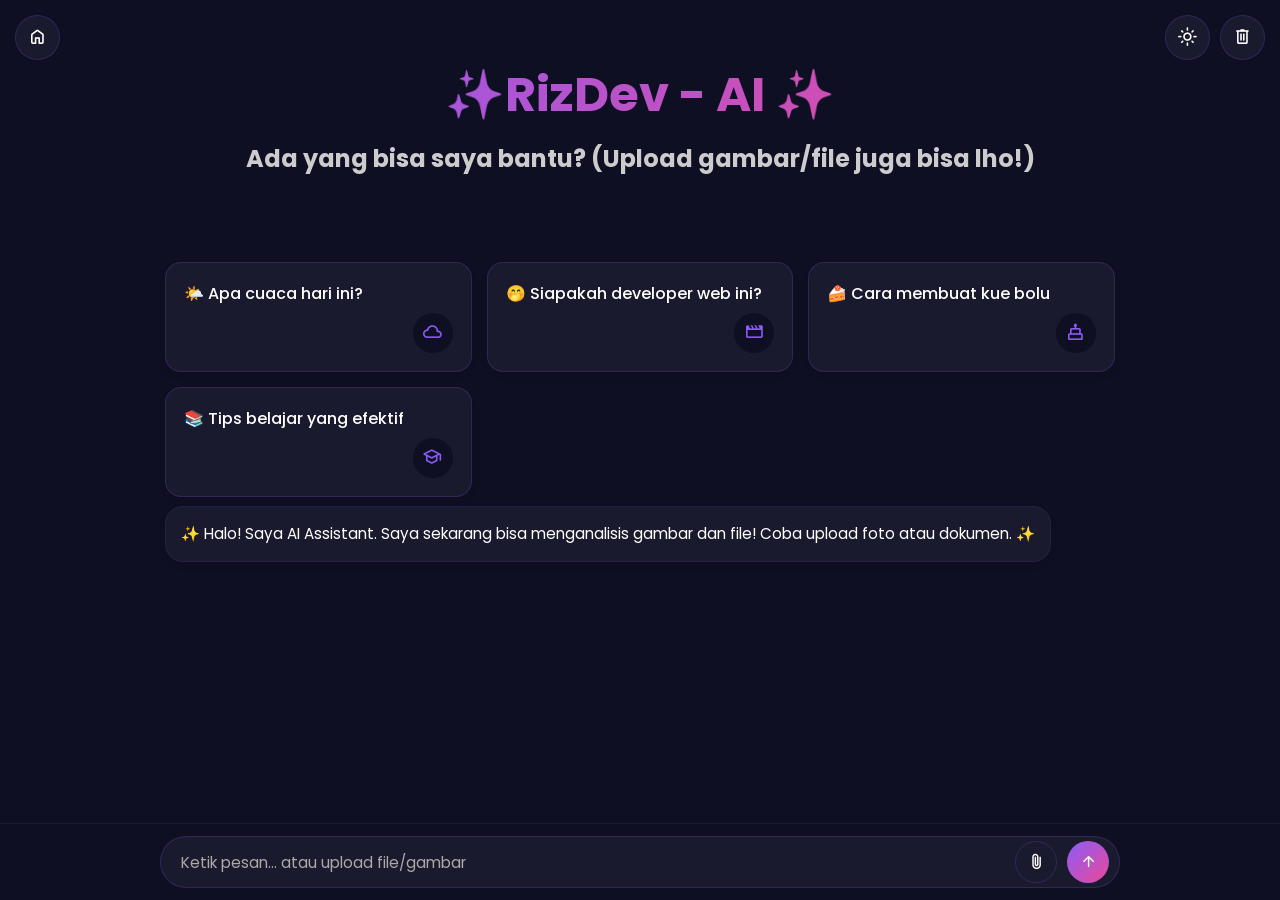
==== commit e3223bec: "Update aaybyriz.html" ====
--- a/aaybyriz.html
+++ b/aaybyriz.html
@@ -3,7 +3,7 @@
 <head>
     <meta charset="UTF-8">
     <meta name="viewport" content="width=device-width, initial-scale=1.0, maximum-scale=1.0, user-scalable=yes">
-    <title>RizzDev-AI - AI by rizDev with Voice & File Upload</title>
+    <title>RizzDev-AI - AI by rizDev (Dengan Upload File)</title>
     <link rel="stylesheet" href="https://fonts.googleapis.com/css2?family=Material+Symbols+Rounded:opsz,wght,FILL,GRAD@32,400,0,0" />
     <style>
         @import url("https://fonts.googleapis.com/css2?family=Poppins:wght@400;500;600&display=swap");
@@ -25,6 +25,7 @@
             --scrollbar-color: #555555;
             --accent-color: #8B5CF6;
             --accent-secondary: #EC4899;
+            --file-preview-bg: rgba(139, 92, 246, 0.1);
         }
 
         body.light-theme {
@@ -35,6 +36,7 @@
             --secondary-color: #f0f0f5;
             --secondary-hover-color: #e0e0eb;
             --scrollbar-color: #c0c0c0;
+            --file-preview-bg: rgba(139, 92, 246, 0.05);
         }
 
         body {
@@ -43,10 +45,19 @@
             transition: background 0.3s ease;
         }
 
+        /* Hide validation bubble */
+        .prompt-input:invalid {
+            box-shadow: none;
+        }
+        
+        .prompt-input:required:invalid {
+            box-shadow: none;
+        }
+
         /* Container */
         .container {
             overflow-y: auto;
-            padding: 32px 0 80px;
+            padding: 32px 0 60px;
             height: calc(100vh - 127px);
             scrollbar-color: var(--scrollbar-color) transparent;
         }
@@ -169,22 +180,35 @@
             box-shadow: 0 4px 6px rgba(139, 92, 246, 0.2);
             font-size: 0.95rem;
         }
-        
-        /* File preview in user message */
-        .user-message .file-attachment {
-            font-size: 0.8rem;
-            background: rgba(255,255,255,0.2);
-            border-radius: 12px;
-            padding: 6px 12px;
+
+        /* File Preview di User Message */
+        .user-message .file-preview {
             margin-bottom: 8px;
-            display: inline-flex;
+            max-width: 85%;
+            background: var(--secondary-color);
+            border-radius: 16px;
+            padding: 8px 12px;
+            border: 1px solid rgba(139, 92, 246, 0.3);
+            display: flex;
             align-items: center;
-            gap: 8px;
-            backdrop-filter: blur(4px);
-        }
-        
-        .user-message .file-attachment .material-symbols-rounded {
-            font-size: 1rem;
+            gap: 10px;
+            font-size: 0.85rem;
+        }
+
+        .user-message .file-preview img {
+            max-width: 60px;
+            max-height: 60px;
+            border-radius: 8px;
+            object-fit: cover;
+        }
+
+        .user-message .file-preview .file-icon {
+            font-size: 2rem;
+        }
+
+        .user-message .file-info {
+            flex: 1;
+            word-break: break-word;
         }
 
         .message-content {
@@ -297,7 +321,9 @@
             background: var(--secondary-color);
             border: 1px solid rgba(139, 92, 246, 0.2);
             transition: all 0.3s ease;
-            padding: 0 8px;
+            display: flex;
+            align-items: center;
+            padding: 0 10px;
         }
 
         .prompt-form:focus-within {
@@ -319,13 +345,21 @@
             color: var(--placeholder-color);
         }
 
+        /* Remove validation message */
+        .prompt-input:required:invalid,
+        .prompt-input:focus:invalid {
+            outline: none;
+            border: none;
+        }
+
+        /* Tombol upload & send */
         .prompt-wrapper button {
-            width: 52px;
-            height: 52px;
+            width: 42px;
+            height: 42px;
             flex-shrink: 0;
             cursor: pointer;
             border-radius: 50%;
-            font-size: 1.3rem;
+            font-size: 1.2rem;
             border: none;
             color: var(--text-color);
             background: var(--secondary-color);
@@ -345,22 +379,13 @@
             background: linear-gradient(135deg, var(--accent-color), var(--accent-secondary));
             color: white;
         }
-        
-        #attach-file-btn, #voice-call-btn {
+
+        #send-prompt-btn:hover {
+            transform: scale(1.05);
+        }
+
+        #upload-btn {
             background: var(--secondary-color);
-            color: var(--accent-color);
-        }
-        
-        #voice-call-btn.recording {
-            background: #ff4444;
-            color: white;
-            animation: pulse 1.5s infinite;
-        }
-        
-        @keyframes pulse {
-            0% { transform: scale(1); opacity: 1; }
-            50% { transform: scale(1.1); opacity: 0.8; }
-            100% { transform: scale(1); opacity: 1; }
         }
 
         /* Home Button */
@@ -389,6 +414,10 @@
             transform: scale(1.1);
         }
 
+        .home-btn .material-symbols-rounded {
+            font-size: 1.3rem;
+        }
+
         /* Top Buttons */
         .top-buttons {
             position: fixed;
@@ -419,6 +448,10 @@
             transform: scale(1.05);
         }
 
+        .top-buttons button .material-symbols-rounded {
+            font-size: 1.3rem;
+        }
+
         /* Scrollbar */
         ::-webkit-scrollbar {
             width: 6px;
@@ -438,23 +471,87 @@
             display: none;
         }
 
+        /* Responsive */
         @media (max-width: 768px) {
             .container {
-                padding: 20px 0 90px;
+                padding: 20px 0 80px;
                 height: calc(100vh - 110px);
             }
+            
+            .container :where(.app-header, .suggestions, .message, .prompt-wrapper) {
+                padding: 0 15px;
+            }
+            
+            .suggestions .suggestions-item {
+                padding: 14px;
+                min-height: 95px;
+            }
+            
+            .suggestions .suggestions-item .text {
+                font-size: 0.9rem;
+            }
+            
+            .prompt-container {
+                padding: 10px 0;
+            }
+            
+            .prompt-container .prompt-form {
+                height: 48px;
+            }
+            
             .prompt-wrapper button {
-                width: 44px;
+                width: 40px;
+                height: 40px;
+            }
+            
+            .home-btn, .top-buttons button {
+                width: 40px;
+                height: 40px;
+            }
+            
+            .message-content {
+                font-size: 0.9rem;
+                padding: 12px;
+            }
+        }
+
+        @media (max-width: 480px) {
+            .container {
+                padding: 15px 0 75px;
+            }
+            
+            .suggestions .suggestions-item {
+                padding: 12px;
+                min-height: 85px;
+            }
+            
+            .suggestions .suggestions-item .text {
+                font-size: 0.85rem;
+            }
+            
+            .prompt-container .prompt-form {
                 height: 44px;
             }
-            .prompt-form {
-                height: 48px;
+            
+            .prompt-wrapper button {
+                width: 38px;
+                height: 38px;
+            }
+            
+            .message-content {
+                font-size: 0.85rem;
+                padding: 10px;
+            }
+            
+            .chats-container .user-message .message-text {
+                font-size: 0.85rem;
+                padding: 10px 14px;
             }
         }
     </style>
 </head>
 <body>
-    <a id="home-btn" class="home-btn" href="#">
+    <a id="home-btn" class="home-btn" href="index.html">
         <span class="material-symbols-rounded">home</span>
     </a>
     
@@ -469,8 +566,8 @@
 
     <div class="container">
         <header class="app-header">
-            <h1 class="heading">✨RizDev-AI (Voice & File) ✨</h1>
-            <h4 class="sub-heading">Ada yang bisa saya bantu? Bisa upload file atau panggil suara 🎤</h4>
+            <h1 class="heading">✨RizDev - AI ✨</h1>
+            <h4 class="sub-heading">Ada yang bisa saya bantu? (Upload gambar/file juga bisa lho!)</h4>
         </header>
 
         <ul class="suggestions">
@@ -497,38 +594,24 @@
         <div class="prompt-container">
             <div class="prompt-wrapper">
                 <form action="#" class="prompt-form" onsubmit="return false;">
-                    <button id="attach-file-btn" type="button" class="material-symbols-rounded">attach_file</button>
-                    <input type="text" placeholder="Ketik pesan atau upload file..." class="prompt-input" />
-                    <button id="voice-call-btn" type="button" class="material-symbols-rounded">call</button>
+                    <input type="text" placeholder="Ketik pesan... atau upload file/gambar" class="prompt-input" />
+                    <button id="upload-btn" type="button" class="material-symbols-rounded">attach_file</button>
                     <button id="send-prompt-btn" type="button" class="material-symbols-rounded">arrow_upward</button>
                 </form>
             </div>
         </div>
     </div>
-    
+
     <input type="file" id="file-input" accept="image/*,application/pdf,text/plain,application/msword,application/vnd.openxmlformats-officedocument.wordprocessingml.document" />
 
     <script>
         // ============ KONFIGURASI ============
         const API_KEY = "AIzaSyB1Id6E6rHUF4_SSIIh3iXWGOPHnVykylA";
-        const API_URL = `https://generativelanguage.googleapis.com/v1beta/models/gemini-1.5-flash:generateContent?key=${API_KEY}`;
+        const API_URL = `https://generativelanguage.googleapis.com/v1beta/models/gemini-flash-latest:generateContent?key=${API_KEY}`;
         
         let chatHistory = [];
-        
-        // Speech recognition and synthesis
-        let recognition = null;
-        let isListening = false;
-        let speechSynthesis = window.speechSynthesis;
-        let currentUtterance = null;
-
-        // Initialize speech recognition
-        if ('webkitSpeechRecognition' in window || 'SpeechRecognition' in window) {
-            const SpeechRecognition = window.SpeechRecognition || window.webkitSpeechRecognition;
-            recognition = new SpeechRecognition();
-            recognition.continuous = false;
-            recognition.interimResults = false;
-            recognition.lang = 'id-ID';
-        }
+        let currentFileData = null; // Untuk menyimpan file yang akan diupload (base64 + mime)
+        let currentFileName = "";
 
         // ============ DETEKSI PENCIPTA ============
         function isAskingAboutCreator(message) {
@@ -549,102 +632,135 @@
         // ============ FORMAT TEKS ============
         function formatAIResponse(text) {
             if (!text) return '';
+            
             let formatted = text;
+            
+            // Bold
             formatted = formatted.replace(/\*\*(.*?)\*\*/g, '<strong>$1</strong>');
+            
+            // Italic
             formatted = formatted.replace(/\*(.*?)\*/g, '<em>$1</em>');
+            
+            // Headings
             formatted = formatted.replace(/^### (.*$)/gim, '<h3>$1</h3>');
             formatted = formatted.replace(/^## (.*$)/gim, '<h2>$1</h2>');
             formatted = formatted.replace(/^# (.*$)/gim, '<h1>$1</h1>');
+            
+            // Blockquote
             formatted = formatted.replace(/^> (.*$)/gim, '<blockquote>$1</blockquote>');
+            
+            // Lists
             formatted = formatted.replace(/^\* (.*$)/gim, '<li>$1</li>');
             formatted = formatted.replace(/^- (.*$)/gim, '<li>$1</li>');
             formatted = formatted.replace(/^\d+\. (.*$)/gim, '<li>$1</li>');
+            
             formatted = formatted.replace(/(<li>.*<\/li>)(\s*<li>.*<\/li>)*/gs, function(match) {
-                if (match.match(/^\d+\./)) return '<ol>' + match + '</ol>';
+                if (match.match(/^\d+\./)) {
+                    return '<ol>' + match + '</ol>';
+                }
                 return '<ul>' + match + '</ul>';
             });
+            
+            // Inline code
             formatted = formatted.replace(/`([^`]+)`/g, '<code>$1</code>');
+            
+            // Links
             formatted = formatted.replace(/\[([^\]]+)\]\(([^)]+)\)/g, '<a href="$2" target="_blank" rel="noopener noreferrer">$1</a>');
+            
+            // Line breaks
             const lines = formatted.split('\n');
-            let result = [], paragraph = [];
+            let result = [];
+            let paragraph = [];
+            
             for (let line of lines) {
                 line = line.trim();
                 if (!line) {
-                    if (paragraph.length) { result.push('<p>' + paragraph.join(' ') + '</p>'); paragraph = []; }
-                } else if (line.startsWith('<h') || line.startsWith('<ul') || line.startsWith('<ol') || line.startsWith('<pre') || line.startsWith('<blockquote') || line.startsWith('<li')) {
-                    if (paragraph.length) { result.push('<p>' + paragraph.join(' ') + '</p>'); paragraph = []; }
+                    if (paragraph.length) {
+                        result.push('<p>' + paragraph.join(' ') + '</p>');
+                        paragraph = [];
+                    }
+                } else if (line.startsWith('<h') || line.startsWith('<ul') || line.startsWith('<ol') || 
+                           line.startsWith('<pre') || line.startsWith('<blockquote') || line.startsWith('<li')) {
+                    if (paragraph.length) {
+                        result.push('<p>' + paragraph.join(' ') + '</p>');
+                        paragraph = [];
+                    }
                     result.push(line);
-                } else { paragraph.push(line); }
-            }
-            if (paragraph.length) result.push('<p>' + paragraph.join(' ') + '</p>');
+                } else {
+                    paragraph.push(line);
+                }
+            }
+            
+            if (paragraph.length) {
+                result.push('<p>' + paragraph.join(' ') + '</p>');
+            }
+            
             return result.join('');
         }
 
-        // ============ TEXT TO SPEECH (AI Voice Output) ============
-        function speakText(text) {
-            if (!window.speechSynthesis) {
-                console.warn("Speech synthesis not supported");
-                return;
-            }
-            if (currentUtterance) {
-                speechSynthesis.cancel();
-            }
-            // Clean text from HTML tags for speech
-            let cleanText = text.replace(/<[^>]*>/g, ' ').replace(/\s+/g, ' ').trim();
-            if (!cleanText) return;
-            
-            currentUtterance = new SpeechSynthesisUtterance(cleanText);
-            currentUtterance.lang = 'id-ID';
-            currentUtterance.rate = 0.95;
-            currentUtterance.pitch = 1.0;
-            currentUtterance.volume = 1;
-            currentUtterance.onend = () => { currentUtterance = null; };
-            currentUtterance.onerror = () => { currentUtterance = null; };
-            speechSynthesis.speak(currentUtterance);
-        }
-
-        // ============ DOM ELEMENTS ============
+        // ============ FUNGSI UTAMA ============
         const chatContainer = document.querySelector(".chats-container");
         const promptInput = document.querySelector(".prompt-input");
         const sendButton = document.querySelector("#send-prompt-btn");
+        const uploadButton = document.querySelector("#upload-btn");
+        const fileInput = document.getElementById("file-input");
         const suggestions = document.querySelectorAll(".suggestions-item");
         const themeBtn = document.querySelector("#theme-toggle-btn");
         const deleteBtn = document.querySelector("#delete-chats-btn");
-        const attachBtn = document.querySelector("#attach-file-btn");
-        const fileInput = document.querySelector("#file-input");
-        const voiceCallBtn = document.querySelector("#voice-call-btn");
-
-        const scrollToBottom = () => { chatContainer.scrollTop = chatContainer.scrollHeight; };
-
-        function addMessage(text, isUser = false, fileInfo = null) {
+
+        const scrollToBottom = () => {
+            chatContainer.scrollTop = chatContainer.scrollHeight;
+        };
+
+        // Fungsi untuk menampilkan preview file di user message
+        function addUserMessageWithFile(text, fileInfo) {
             const messageDiv = document.createElement("div");
-            messageDiv.className = `message ${isUser ? 'user-message' : 'bot-message'}`;
-            
-            if (isUser) {
-                let fileHtml = '';
-                if (fileInfo) {
-                    fileHtml = `<div class="file-attachment"><span class="material-symbols-rounded">${fileInfo.icon}</span> ${fileInfo.name}</div>`;
+            messageDiv.className = "message user-message";
+            
+            let filePreviewHtml = '';
+            if (fileInfo) {
+                if (fileInfo.type.startsWith('image/')) {
+                    filePreviewHtml = `<div class="file-preview"><img src="${fileInfo.data}" alt="uploaded"><div class="file-info">${fileInfo.name}</div></div>`;
+                } else {
+                    const icon = fileInfo.type.includes('pdf') ? 'picture_as_pdf' : (fileInfo.type.includes('text') ? 'description' : 'insert_drive_file');
+                    filePreviewHtml = `<div class="file-preview"><span class="material-symbols-rounded file-icon">${icon}</span><div class="file-info">${fileInfo.name}</div></div>`;
                 }
-                const escapedText = text.replace(/[&<>]/g, function(m) {
-                    if (m === '&') return '&amp;';
-                    if (m === '<') return '&lt;';
-                    if (m === '>') return '&gt;';
-                    return m;
-                });
-                messageDiv.innerHTML = fileHtml + `<div class="message-text">${escapedText}</div>`;
-            } else {
-                messageDiv.innerHTML = `<div class="message-content">${formatAIResponse(text)}</div>`;
-            }
+            }
+            
+            const escapedText = text ? text.replace(/[&<>]/g, function(m) {
+                if (m === '&') return '&amp;';
+                if (m === '<') return '&lt;';
+                if (m === '>') return '&gt;';
+                return m;
+            }) : '';
+            
+            messageDiv.innerHTML = `
+                ${filePreviewHtml}
+                ${text ? `<div class="message-text">${escapedText}</div>` : ''}
+            `;
+            
             chatContainer.appendChild(messageDiv);
             scrollToBottom();
             return messageDiv;
+        }
+
+        function addMessage(text, isUser = false, fileInfo = null) {
+            if (isUser) {
+                addUserMessageWithFile(text, fileInfo);
+            } else {
+                const messageDiv = document.createElement("div");
+                messageDiv.className = `message bot-message`;
+                messageDiv.innerHTML = `<div class="message-content">${formatAIResponse(text)}</div>`;
+                chatContainer.appendChild(messageDiv);
+                scrollToBottom();
+            }
         }
 
         function showTypingIndicator() {
             const typingDiv = document.createElement("div");
             typingDiv.className = "message bot-message";
             typingDiv.id = "typing-indicator";
-            typingDiv.innerHTML = '<div class="message-content"><em>⏳ Mengetik...</em></div>';
+            typingDiv.innerHTML = '<div class="message-content"><em>⏳ Menganalisis file & mengetik...</em></div>';
             chatContainer.appendChild(typingDiv);
             scrollToBottom();
         }
@@ -654,35 +770,48 @@
             if (typing) typing.remove();
         }
 
-        async function sendToAI(userMessage, fileData = null) {
-            if (isAskingAboutCreator(userMessage)) {
-                const response = getCreatorResponse();
-                addMessage(response, false);
-                speakText(response);
-                return;
-            }
-            
+        // Proses file dan kirim ke Gemini dengan multimodal
+        async function sendMessageWithFile(fileDataBase64, mimeType, fileName, userText) {
             showTypingIndicator();
+            
             try {
-                let contents = [...chatHistory];
-                let userPart = { text: userMessage };
-                let parts = [userPart];
-                
-                if (fileData) {
+                // Siapkan parts untuk Gemini: bisa teks + inline data (gambar/file)
+                const parts = [];
+                
+                if (userText && userText.trim()) {
+                    parts.push({ text: userText.trim() });
+                } else {
+                    parts.push({ text: `Saya mengirim file: ${fileName}. Tolong analisis file ini.` });
+                }
+                
+                // Tambahkan data file jika ada
+                if (fileDataBase64) {
+                    // Hapus prefix data:image/png;base64, jika ada
+                    let rawBase64 = fileDataBase64;
+                    if (rawBase64.includes(',')) {
+                        rawBase64 = rawBase64.split(',')[1];
+                    }
                     parts.push({
-                        inlineData: {
-                            mimeType: fileData.mimeType,
-                            data: fileData.base64
+                        inline_data: {
+                            mime_type: mimeType,
+                            data: rawBase64
                         }
                     });
                 }
                 
-                contents.push({ role: "user", parts: parts });
-                
+                const requestBody = {
+                    contents: [{
+                        role: "user",
+                        parts: parts
+                    }]
+                };
+                
+                // Jika ada history chat, kita bisa append, tapi untuk multimodal lebih aman kirim langsung dengan konteks sederhana
+                // Bisa juga menyimpan ke chatHistory sesuai format
                 const response = await fetch(API_URL, {
                     method: "POST",
                     headers: { "Content-Type": "application/json" },
-                    body: JSON.stringify({ contents: contents })
+                    body: JSON.stringify(requestBody)
                 });
                 
                 const data = await response.json();
@@ -691,60 +820,146 @@
                 removeTypingIndicator();
                 const responseText = data.candidates[0].content.parts[0].text;
                 addMessage(responseText, false);
-                speakText(responseText);
-                
-                chatHistory.push({ role: "user", parts: [{ text: userMessage }] });
-                chatHistory.push({ role: "model", parts: [{ text: responseText }] });
+                
+                // Simpan ke chatHistory (untuk konteks selanjutnya, tapi kita skip karena multimodal agak beda struktur)
+                // Untuk kemudahan, kita push history tanpa file (hanya teks respons)
+                chatHistory.push({
+                    role: "user",
+                    parts: [{ text: userText || `[File: ${fileName}]` }]
+                });
+                chatHistory.push({
+                    role: "model",
+                    parts: [{ text: responseText }]
+                });
                 
             } catch (error) {
                 removeTypingIndicator();
-                const errMsg = `❌ Error: ${error.message}`;
-                addMessage(errMsg, false);
+                addMessage(`❌ Gagal memproses file: ${error.message}`, false);
                 console.error('API Error:', error);
-            }
-        }
-
-        async function sendMessageWithFile(file) {
-            if (!file) return;
-            
-            const fileName = file.name;
-            const fileSize = (file.size / 1024).toFixed(2);
-            let fileIcon = 'description';
-            if (file.type.startsWith('image/')) fileIcon = 'image';
-            else if (file.type === 'application/pdf') fileIcon = 'picture_as_pdf';
-            
-            const userMsg = `📎 Mengirim file: ${fileName} (${fileSize} KB)\n\nPesan: ${promptInput.value.trim() || "Analisis file ini"}`;
-            const userText = promptInput.value.trim() || "Analisis file ini";
-            
-            addMessage(userText, true, { name: fileName, icon: fileIcon });
-            
-            // Convert file to base64
-            const base64 = await new Promise((resolve) => {
-                const reader = new FileReader();
-                reader.onload = (e) => resolve(e.target.result.split(',')[1]);
-                reader.readAsDataURL(file);
-            });
-            
-            await sendToAI(userText, { mimeType: file.type, base64: base64 });
-            promptInput.value = "";
+            } finally {
+                currentFileData = null;
+                currentFileName = "";
+            }
         }
 
         async function sendMessage() {
             const message = promptInput.value.trim();
-            if (!message) return;
-            
+            
+            // Jika tidak ada file dan tidak ada teks, abaikan
+            if (!message && !currentFileData) return;
+
+            // Reset input
             promptInput.value = "";
-            addMessage(message, true);
-            await sendToAI(message);
-        }
+            
+            // Cek apakah hanya file tanpa teks
+            const userText = message || "";
+            
+            // Jika ada file
+            if (currentFileData) {
+                // Tampilkan user message dengan file
+                addMessage(userText, true, { data: currentFileData, name: currentFileName, type: currentFileMime });
+                
+                // Cek pertanyaan creator (jika hanya teks dan tidak ada file? tetap prioritas creator)
+                if (userText && isAskingAboutCreator(userText) && !currentFileData) {
+                    addMessage(getCreatorResponse(), false);
+                    currentFileData = null;
+                    return;
+                }
+                
+                // Kirim ke AI dengan file
+                await sendMessageWithFile(currentFileData, currentFileMime, currentFileName, userText);
+                currentFileData = null;
+                currentFileName = "";
+                currentFileMime = "";
+                return;
+            }
+            
+            // Jika hanya teks biasa
+            addMessage(userText, true);
+            
+            if (isAskingAboutCreator(userText)) {
+                addMessage(getCreatorResponse(), false);
+                return;
+            }
+            
+            showTypingIndicator();
+            
+            try {
+                chatHistory.push({
+                    role: "user",
+                    parts: [{ text: userText }]
+                });
+                
+                const response = await fetch(API_URL, {
+                    method: "POST",
+                    headers: { "Content-Type": "application/json" },
+                    body: JSON.stringify({ contents: chatHistory })
+                });
+                
+                const data = await response.json();
+                if (!response.ok) throw new Error(data.error?.message || 'API Error');
+                
+                removeTypingIndicator();
+                const responseText = data.candidates[0].content.parts[0].text;
+                addMessage(responseText, false);
+                
+                chatHistory.push({
+                    role: "model", 
+                    parts: [{ text: responseText }]
+                });
+                
+            } catch (error) {
+                removeTypingIndicator();
+                addMessage(`❌ Error: ${error.message}`, false);
+                console.error('API Error:', error);
+            }
+        }
+        
+        let currentFileMime = "";
+        
+        // Fungsi handle upload file
+        function handleFileUpload(file) {
+            if (!file) return;
+            
+            // Validasi ukuran file (max 5MB untuk demo)
+            if (file.size > 5 * 1024 * 1024) {
+                alert("Ukuran file terlalu besar! Maksimal 5MB.");
+                return;
+            }
+            
+            const reader = new FileReader();
+            reader.onload = function(e) {
+                currentFileData = e.target.result; // Base64 string
+                currentFileName = file.name;
+                currentFileMime = file.type;
+                
+                // Tampilkan informasi file di input placeholder
+                promptInput.placeholder = `File siap: ${file.name} - ketik pertanyaan (opsional)`;
+                promptInput.focus();
+            };
+            reader.readAsDataURL(file);
+        }
+        
+        // Event listener untuk upload button
+        uploadButton.addEventListener('click', () => {
+            fileInput.click();
+        });
+        
+        fileInput.addEventListener('change', (e) => {
+            if (e.target.files.length > 0) {
+                handleFileUpload(e.target.files[0]);
+            }
+            fileInput.value = ''; // reset agar bisa upload file yang sama lagi
+        });
 
         function deleteChats() {
             if (confirm("🗑️ Hapus semua percakapan?")) {
                 chatContainer.innerHTML = "";
                 chatHistory = [];
-                const welcome = "✨ Halo! Saya AI Assistant dengan fitur suara dan upload file. Ada yang bisa saya bantu? ✨";
-                addMessage(welcome, false);
-                speakText(welcome);
+                currentFileData = null;
+                currentFileName = "";
+                promptInput.placeholder = "Ketik pesan... atau upload file/gambar";
+                addMessage("✨ Halo! Saya AI Assistant. Sekarang saya bisa menerima file/gambar untuk dianalisis! ✨", false);
             }
         }
 
@@ -755,97 +970,37 @@
             themeIcon.textContent = isLight ? "dark_mode" : "light_mode";
         }
 
-        // Voice Call (Record and Send)
-        function startVoiceInput() {
-            if (!recognition) {
-                addMessage("❌ Browser Anda tidak mendukung pengenalan suara.", false);
-                return;
-            }
-            if (isListening) {
-                recognition.stop();
-                return;
-            }
-            
-            recognition.start();
-            isListening = true;
-            voiceCallBtn.classList.add('recording');
-            voiceCallBtn.querySelector('.material-symbols-rounded').textContent = 'stop_circle';
-            
-            recognition.onresult = (event) => {
-                const transcript = event.results[0][0].transcript;
-                promptInput.value = transcript;
-                isListening = false;
-                voiceCallBtn.classList.remove('recording');
-                voiceCallBtn.querySelector('.material-symbols-rounded').textContent = 'call';
+        // ============ EVENT LISTENERS ============
+        sendButton.addEventListener('click', sendMessage);
+        
+        promptInput.addEventListener('keypress', function(e) {
+            if (e.key === 'Enter' && !e.shiftKey) {
+                e.preventDefault();
                 sendMessage();
-            };
-            
-            recognition.onerror = (event) => {
-                console.error("Speech error:", event.error);
-                isListening = false;
-                voiceCallBtn.classList.remove('recording');
-                voiceCallBtn.querySelector('.material-symbols-rounded').textContent = 'call';
-                if (event.error !== 'no-speech') {
-                    addMessage("❌ Gagal menangkap suara, coba lagi.", false);
-                }
-            };
-            
-            recognition.onend = () => {
-                if (isListening) {
-                    isListening = false;
-                    voiceCallBtn.classList.remove('recording');
-                    voiceCallBtn.querySelector('.material-symbols-rounded').textContent = 'call';
-                }
-            };
-        }
-
-        // File upload handler
-        attachBtn.addEventListener('click', () => { fileInput.click(); });
-        fileInput.addEventListener('change', async (e) => {
-            const file = e.target.files[0];
-            if (!file) return;
-            if (file.size > 5 * 1024 * 1024) {
-                addMessage("❌ Ukuran file maksimal 5MB", false);
-                fileInput.value = '';
-                return;
-            }
-            await sendMessageWithFile(file);
-            fileInput.value = '';
+            }
         });
 
-        // Event Listeners
-        sendButton.addEventListener('click', sendMessage);
-        promptInput.addEventListener('keypress', (e) => { if (e.key === 'Enter' && !e.shiftKey) { e.preventDefault(); sendMessage(); } });
         suggestions.forEach(suggestion => {
             suggestion.addEventListener('click', function() {
-                promptInput.value = this.querySelector('.text').textContent;
+                const text = this.querySelector('.text').textContent;
+                promptInput.value = text;
                 sendMessage();
             });
         });
+
         themeBtn.addEventListener('click', toggleTheme);
         deleteBtn.addEventListener('click', deleteChats);
-        voiceCallBtn.addEventListener('click', startVoiceInput);
-        
-        // Home button refresh
-        document.querySelector('#home-btn').addEventListener('click', (e) => {
-            e.preventDefault();
-            deleteChats();
-        });
-        
-        // Initial welcome
+
+        // ============ INITIAL WELCOME ============
         setTimeout(() => {
             if (chatContainer.children.length === 0) {
-                const welcomeMsg = "✨ Halo! Saya AI Assistant. Saya bisa menerima file gambar, PDF, teks, dan mendengar suara Anda. Klik tombol panggil 🎤 untuk bicara, atau upload file dengan 📎. Ada yang bisa saya bantu? ✨";
-                addMessage(welcomeMsg, false);
-                speakText("Halo! Saya AI Assistant. Ada yang bisa saya bantu?");
+                addMessage("✨ Halo! Saya AI Assistant. Saya sekarang bisa menganalisis gambar dan file! Coba upload foto atau dokumen. ✨", false);
             }
         }, 500);
-        
-        promptInput.addEventListener('focus', () => setTimeout(scrollToBottom, 300));
-        
-        // Stop speaking when page unloads or before new speech
-        window.addEventListener('beforeunload', () => {
-            if (speechSynthesis) speechSynthesis.cancel();
+
+        // Fix for mobile keyboard
+        promptInput.addEventListener('focus', function() {
+            setTimeout(scrollToBottom, 300);
         });
     </script>
 </body>
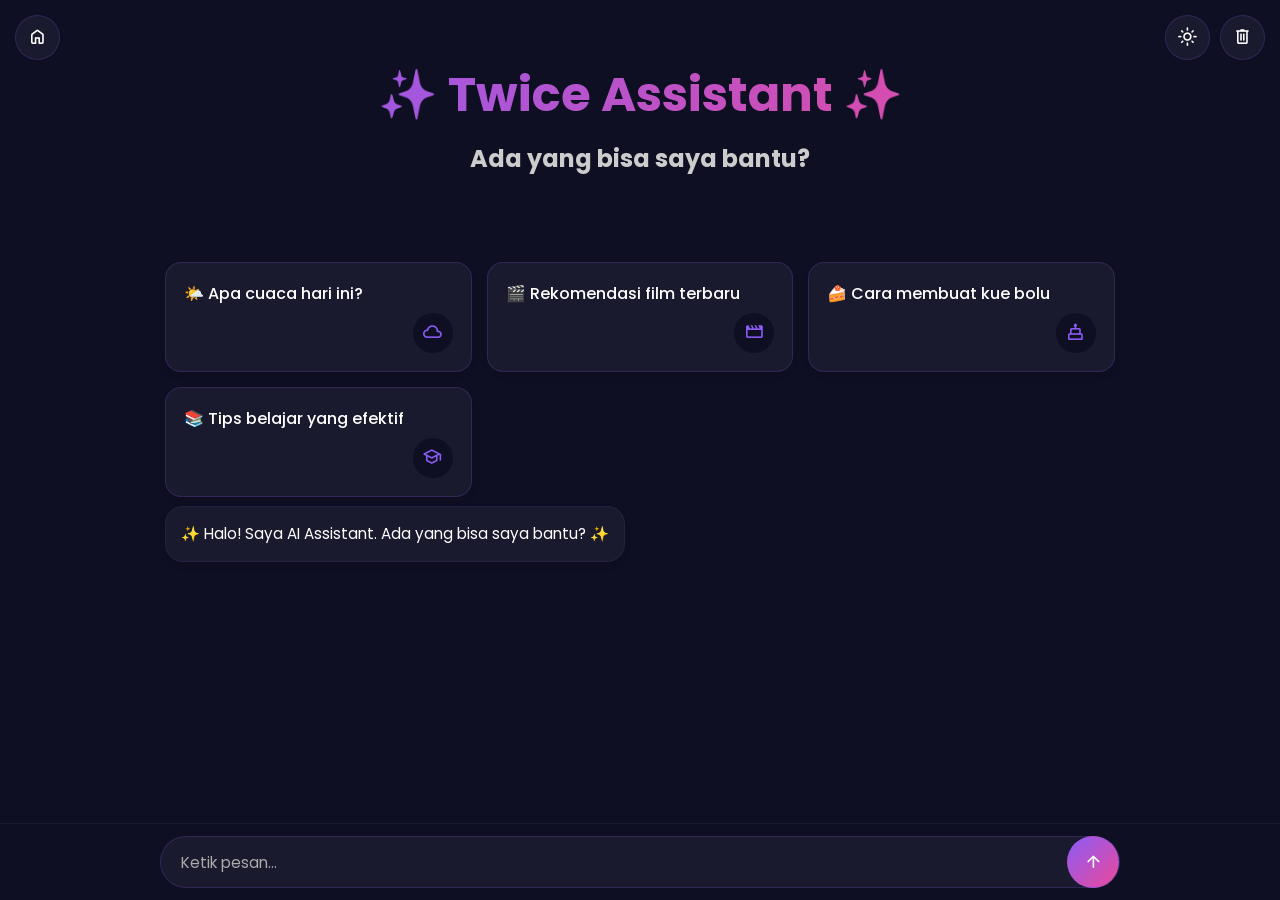
==== commit c5772b5c: "Update aaybyriz.html" ====
--- a/aaybyriz.html
+++ b/aaybyriz.html
@@ -3,7 +3,7 @@
 <head>
     <meta charset="UTF-8">
     <meta name="viewport" content="width=device-width, initial-scale=1.0, maximum-scale=1.0, user-scalable=yes">
-    <title>RizzDev-AI - AI by rizDev (Dengan Upload File)</title>
+    <title>Twice Assistant - AI by rizDev</title>
     <link rel="stylesheet" href="https://fonts.googleapis.com/css2?family=Material+Symbols+Rounded:opsz,wght,FILL,GRAD@32,400,0,0" />
     <style>
         @import url("https://fonts.googleapis.com/css2?family=Poppins:wght@400;500;600&display=swap");
@@ -25,7 +25,6 @@
             --scrollbar-color: #555555;
             --accent-color: #8B5CF6;
             --accent-secondary: #EC4899;
-            --file-preview-bg: rgba(139, 92, 246, 0.1);
         }
 
         body.light-theme {
@@ -36,7 +35,6 @@
             --secondary-color: #f0f0f5;
             --secondary-hover-color: #e0e0eb;
             --scrollbar-color: #c0c0c0;
-            --file-preview-bg: rgba(139, 92, 246, 0.05);
         }
 
         body {
@@ -181,36 +179,6 @@
             font-size: 0.95rem;
         }
 
-        /* File Preview di User Message */
-        .user-message .file-preview {
-            margin-bottom: 8px;
-            max-width: 85%;
-            background: var(--secondary-color);
-            border-radius: 16px;
-            padding: 8px 12px;
-            border: 1px solid rgba(139, 92, 246, 0.3);
-            display: flex;
-            align-items: center;
-            gap: 10px;
-            font-size: 0.85rem;
-        }
-
-        .user-message .file-preview img {
-            max-width: 60px;
-            max-height: 60px;
-            border-radius: 8px;
-            object-fit: cover;
-        }
-
-        .user-message .file-preview .file-icon {
-            font-size: 2rem;
-        }
-
-        .user-message .file-info {
-            flex: 1;
-            word-break: break-word;
-        }
-
         .message-content {
             line-height: 1.6;
             font-size: 0.95rem;
@@ -321,9 +289,6 @@
             background: var(--secondary-color);
             border: 1px solid rgba(139, 92, 246, 0.2);
             transition: all 0.3s ease;
-            display: flex;
-            align-items: center;
-            padding: 0 10px;
         }
 
         .prompt-form:focus-within {
@@ -331,14 +296,14 @@
         }
 
         .prompt-form .prompt-input {
-            flex: 1;
+            width: 100%;
             height: 100%;
             background: none;
             outline: none;
             border: none;
             font-size: 0.95rem;
             color: var(--text-color);
-            padding: 0 10px;
+            padding: 0 20px;
         }
 
         .prompt-form .prompt-input::placeholder {
@@ -352,14 +317,13 @@
             border: none;
         }
 
-        /* Tombol upload & send */
         .prompt-wrapper button {
-            width: 42px;
-            height: 42px;
+            width: 52px;
+            height: 52px;
             flex-shrink: 0;
             cursor: pointer;
             border-radius: 50%;
-            font-size: 1.2rem;
+            font-size: 1.3rem;
             border: none;
             color: var(--text-color);
             background: var(--secondary-color);
@@ -378,14 +342,11 @@
         #send-prompt-btn {
             background: linear-gradient(135deg, var(--accent-color), var(--accent-secondary));
             color: white;
+            display: flex !important;
         }
 
         #send-prompt-btn:hover {
             transform: scale(1.05);
-        }
-
-        #upload-btn {
-            background: var(--secondary-color);
         }
 
         /* Home Button */
@@ -466,11 +427,6 @@
             border-radius: 10px;
         }
 
-        /* Hidden file input */
-        #file-input {
-            display: none;
-        }
-
         /* Responsive */
         @media (max-width: 768px) {
             .container {
@@ -500,8 +456,8 @@
             }
             
             .prompt-wrapper button {
-                width: 40px;
-                height: 40px;
+                width: 48px;
+                height: 48px;
             }
             
             .home-btn, .top-buttons button {
@@ -534,8 +490,8 @@
             }
             
             .prompt-wrapper button {
-                width: 38px;
-                height: 38px;
+                width: 44px;
+                height: 44px;
             }
             
             .message-content {
@@ -566,8 +522,8 @@
 
     <div class="container">
         <header class="app-header">
-            <h1 class="heading">✨RizDev - AI ✨</h1>
-            <h4 class="sub-heading">Ada yang bisa saya bantu? (Upload gambar/file juga bisa lho!)</h4>
+            <h1 class="heading">✨ Twice Assistant ✨</h1>
+            <h4 class="sub-heading">Ada yang bisa saya bantu?</h4>
         </header>
 
         <ul class="suggestions">
@@ -576,7 +532,7 @@
                 <span class="icon material-symbols-rounded">cloud</span>
             </li>
             <li class="suggestions-item">
-                <p class="text">🤭 Siapakah developer web ini? </p>
+                <p class="text">🎬 Rekomendasi film terbaru</p>
                 <span class="icon material-symbols-rounded">movie</span>
             </li>
             <li class="suggestions-item">
@@ -594,24 +550,19 @@
         <div class="prompt-container">
             <div class="prompt-wrapper">
                 <form action="#" class="prompt-form" onsubmit="return false;">
-                    <input type="text" placeholder="Ketik pesan... atau upload file/gambar" class="prompt-input" />
-                    <button id="upload-btn" type="button" class="material-symbols-rounded">attach_file</button>
+                    <input type="text" placeholder="Ketik pesan..." class="prompt-input" />
                     <button id="send-prompt-btn" type="button" class="material-symbols-rounded">arrow_upward</button>
                 </form>
             </div>
         </div>
     </div>
 
-    <input type="file" id="file-input" accept="image/*,application/pdf,text/plain,application/msword,application/vnd.openxmlformats-officedocument.wordprocessingml.document" />
-
     <script>
         // ============ KONFIGURASI ============
-        const API_KEY = "AIzaSyB1Id6E6rHUF4_SSIIh3iXWGOPHnVykylA";
+        const API_KEY = "AIzaSyDDuOrVXromr3Tx4zEy-NVd9kOCyx0nv0Q";
         const API_URL = `https://generativelanguage.googleapis.com/v1beta/models/gemini-flash-latest:generateContent?key=${API_KEY}`;
         
         let chatHistory = [];
-        let currentFileData = null; // Untuk menyimpan file yang akan diupload (base64 + mime)
-        let currentFileName = "";
 
         // ============ DETEKSI PENCIPTA ============
         function isAskingAboutCreator(message) {
@@ -702,8 +653,6 @@
         const chatContainer = document.querySelector(".chats-container");
         const promptInput = document.querySelector(".prompt-input");
         const sendButton = document.querySelector("#send-prompt-btn");
-        const uploadButton = document.querySelector("#upload-btn");
-        const fileInput = document.getElementById("file-input");
         const suggestions = document.querySelectorAll(".suggestions-item");
         const themeBtn = document.querySelector("#theme-toggle-btn");
         const deleteBtn = document.querySelector("#delete-chats-btn");
@@ -712,55 +661,32 @@
             chatContainer.scrollTop = chatContainer.scrollHeight;
         };
 
-        // Fungsi untuk menampilkan preview file di user message
-        function addUserMessageWithFile(text, fileInfo) {
+        function addMessage(text, isUser = false) {
             const messageDiv = document.createElement("div");
-            messageDiv.className = "message user-message";
-            
-            let filePreviewHtml = '';
-            if (fileInfo) {
-                if (fileInfo.type.startsWith('image/')) {
-                    filePreviewHtml = `<div class="file-preview"><img src="${fileInfo.data}" alt="uploaded"><div class="file-info">${fileInfo.name}</div></div>`;
-                } else {
-                    const icon = fileInfo.type.includes('pdf') ? 'picture_as_pdf' : (fileInfo.type.includes('text') ? 'description' : 'insert_drive_file');
-                    filePreviewHtml = `<div class="file-preview"><span class="material-symbols-rounded file-icon">${icon}</span><div class="file-info">${fileInfo.name}</div></div>`;
-                }
-            }
-            
-            const escapedText = text ? text.replace(/[&<>]/g, function(m) {
-                if (m === '&') return '&amp;';
-                if (m === '<') return '&lt;';
-                if (m === '>') return '&gt;';
-                return m;
-            }) : '';
-            
-            messageDiv.innerHTML = `
-                ${filePreviewHtml}
-                ${text ? `<div class="message-text">${escapedText}</div>` : ''}
-            `;
+            messageDiv.className = `message ${isUser ? 'user-message' : 'bot-message'}`;
+            
+            if (isUser) {
+                const escapedText = text.replace(/[&<>]/g, function(m) {
+                    if (m === '&') return '&amp;';
+                    if (m === '<') return '&lt;';
+                    if (m === '>') return '&gt;';
+                    return m;
+                });
+                messageDiv.innerHTML = `<div class="message-text">${escapedText}</div>`;
+            } else {
+                messageDiv.innerHTML = `<div class="message-content">${formatAIResponse(text)}</div>`;
+            }
             
             chatContainer.appendChild(messageDiv);
             scrollToBottom();
             return messageDiv;
-        }
-
-        function addMessage(text, isUser = false, fileInfo = null) {
-            if (isUser) {
-                addUserMessageWithFile(text, fileInfo);
-            } else {
-                const messageDiv = document.createElement("div");
-                messageDiv.className = `message bot-message`;
-                messageDiv.innerHTML = `<div class="message-content">${formatAIResponse(text)}</div>`;
-                chatContainer.appendChild(messageDiv);
-                scrollToBottom();
-            }
         }
 
         function showTypingIndicator() {
             const typingDiv = document.createElement("div");
             typingDiv.className = "message bot-message";
             typingDiv.id = "typing-indicator";
-            typingDiv.innerHTML = '<div class="message-content"><em>⏳ Menganalisis file & mengetik...</em></div>';
+            typingDiv.innerHTML = '<div class="message-content"><em>⏳ Mengetik...</em></div>';
             chatContainer.appendChild(typingDiv);
             scrollToBottom();
         }
@@ -770,136 +696,43 @@
             if (typing) typing.remove();
         }
 
-        // Proses file dan kirim ke Gemini dengan multimodal
-        async function sendMessageWithFile(fileDataBase64, mimeType, fileName, userText) {
-            showTypingIndicator();
-            
-            try {
-                // Siapkan parts untuk Gemini: bisa teks + inline data (gambar/file)
-                const parts = [];
-                
-                if (userText && userText.trim()) {
-                    parts.push({ text: userText.trim() });
-                } else {
-                    parts.push({ text: `Saya mengirim file: ${fileName}. Tolong analisis file ini.` });
-                }
-                
-                // Tambahkan data file jika ada
-                if (fileDataBase64) {
-                    // Hapus prefix data:image/png;base64, jika ada
-                    let rawBase64 = fileDataBase64;
-                    if (rawBase64.includes(',')) {
-                        rawBase64 = rawBase64.split(',')[1];
-                    }
-                    parts.push({
-                        inline_data: {
-                            mime_type: mimeType,
-                            data: rawBase64
-                        }
-                    });
-                }
-                
-                const requestBody = {
-                    contents: [{
-                        role: "user",
-                        parts: parts
-                    }]
-                };
-                
-                // Jika ada history chat, kita bisa append, tapi untuk multimodal lebih aman kirim langsung dengan konteks sederhana
-                // Bisa juga menyimpan ke chatHistory sesuai format
-                const response = await fetch(API_URL, {
-                    method: "POST",
-                    headers: { "Content-Type": "application/json" },
-                    body: JSON.stringify(requestBody)
-                });
-                
-                const data = await response.json();
-                if (!response.ok) throw new Error(data.error?.message || 'API Error');
-                
-                removeTypingIndicator();
-                const responseText = data.candidates[0].content.parts[0].text;
-                addMessage(responseText, false);
-                
-                // Simpan ke chatHistory (untuk konteks selanjutnya, tapi kita skip karena multimodal agak beda struktur)
-                // Untuk kemudahan, kita push history tanpa file (hanya teks respons)
-                chatHistory.push({
-                    role: "user",
-                    parts: [{ text: userText || `[File: ${fileName}]` }]
-                });
-                chatHistory.push({
-                    role: "model",
-                    parts: [{ text: responseText }]
-                });
-                
-            } catch (error) {
-                removeTypingIndicator();
-                addMessage(`❌ Gagal memproses file: ${error.message}`, false);
-                console.error('API Error:', error);
-            } finally {
-                currentFileData = null;
-                currentFileName = "";
-            }
-        }
-
         async function sendMessage() {
             const message = promptInput.value.trim();
-            
-            // Jika tidak ada file dan tidak ada teks, abaikan
-            if (!message && !currentFileData) return;
+            if (!message) return;
 
             // Reset input
             promptInput.value = "";
-            
-            // Cek apakah hanya file tanpa teks
-            const userText = message || "";
-            
-            // Jika ada file
-            if (currentFileData) {
-                // Tampilkan user message dengan file
-                addMessage(userText, true, { data: currentFileData, name: currentFileName, type: currentFileMime });
-                
-                // Cek pertanyaan creator (jika hanya teks dan tidak ada file? tetap prioritas creator)
-                if (userText && isAskingAboutCreator(userText) && !currentFileData) {
-                    addMessage(getCreatorResponse(), false);
-                    currentFileData = null;
-                    return;
-                }
-                
-                // Kirim ke AI dengan file
-                await sendMessageWithFile(currentFileData, currentFileMime, currentFileName, userText);
-                currentFileData = null;
-                currentFileName = "";
-                currentFileMime = "";
-                return;
-            }
-            
-            // Jika hanya teks biasa
-            addMessage(userText, true);
-            
-            if (isAskingAboutCreator(userText)) {
+            promptInput.style.height = "auto";
+            
+            // Add user message
+            addMessage(message, true);
+            
+            // Check for creator question
+            if (isAskingAboutCreator(message)) {
                 addMessage(getCreatorResponse(), false);
                 return;
             }
             
             showTypingIndicator();
-            
+
             try {
                 chatHistory.push({
                     role: "user",
-                    parts: [{ text: userText }]
+                    parts: [{ text: message }]
                 });
-                
+
                 const response = await fetch(API_URL, {
                     method: "POST",
                     headers: { "Content-Type": "application/json" },
                     body: JSON.stringify({ contents: chatHistory })
                 });
+
+                const data = await response.json();
                 
-                const data = await response.json();
                 if (!response.ok) throw new Error(data.error?.message || 'API Error');
-                
+
                 removeTypingIndicator();
+
                 const responseText = data.candidates[0].content.parts[0].text;
                 addMessage(responseText, false);
                 
@@ -907,59 +740,19 @@
                     role: "model", 
                     parts: [{ text: responseText }]
                 });
-                
+
             } catch (error) {
                 removeTypingIndicator();
                 addMessage(`❌ Error: ${error.message}`, false);
                 console.error('API Error:', error);
             }
         }
-        
-        let currentFileMime = "";
-        
-        // Fungsi handle upload file
-        function handleFileUpload(file) {
-            if (!file) return;
-            
-            // Validasi ukuran file (max 5MB untuk demo)
-            if (file.size > 5 * 1024 * 1024) {
-                alert("Ukuran file terlalu besar! Maksimal 5MB.");
-                return;
-            }
-            
-            const reader = new FileReader();
-            reader.onload = function(e) {
-                currentFileData = e.target.result; // Base64 string
-                currentFileName = file.name;
-                currentFileMime = file.type;
-                
-                // Tampilkan informasi file di input placeholder
-                promptInput.placeholder = `File siap: ${file.name} - ketik pertanyaan (opsional)`;
-                promptInput.focus();
-            };
-            reader.readAsDataURL(file);
-        }
-        
-        // Event listener untuk upload button
-        uploadButton.addEventListener('click', () => {
-            fileInput.click();
-        });
-        
-        fileInput.addEventListener('change', (e) => {
-            if (e.target.files.length > 0) {
-                handleFileUpload(e.target.files[0]);
-            }
-            fileInput.value = ''; // reset agar bisa upload file yang sama lagi
-        });
 
         function deleteChats() {
             if (confirm("🗑️ Hapus semua percakapan?")) {
                 chatContainer.innerHTML = "";
                 chatHistory = [];
-                currentFileData = null;
-                currentFileName = "";
-                promptInput.placeholder = "Ketik pesan... atau upload file/gambar";
-                addMessage("✨ Halo! Saya AI Assistant. Sekarang saya bisa menerima file/gambar untuk dianalisis! ✨", false);
+                addMessage("✨ Halo! Saya AI Assistant. Ada yang bisa saya bantu? ✨", false);
             }
         }
 
@@ -994,7 +787,7 @@
         // ============ INITIAL WELCOME ============
         setTimeout(() => {
             if (chatContainer.children.length === 0) {
-                addMessage("✨ Halo! Saya AI Assistant. Saya sekarang bisa menganalisis gambar dan file! Coba upload foto atau dokumen. ✨", false);
+                addMessage("✨ Halo! Saya AI Assistant. Ada yang bisa saya bantu? ✨", false);
             }
         }, 500);
 
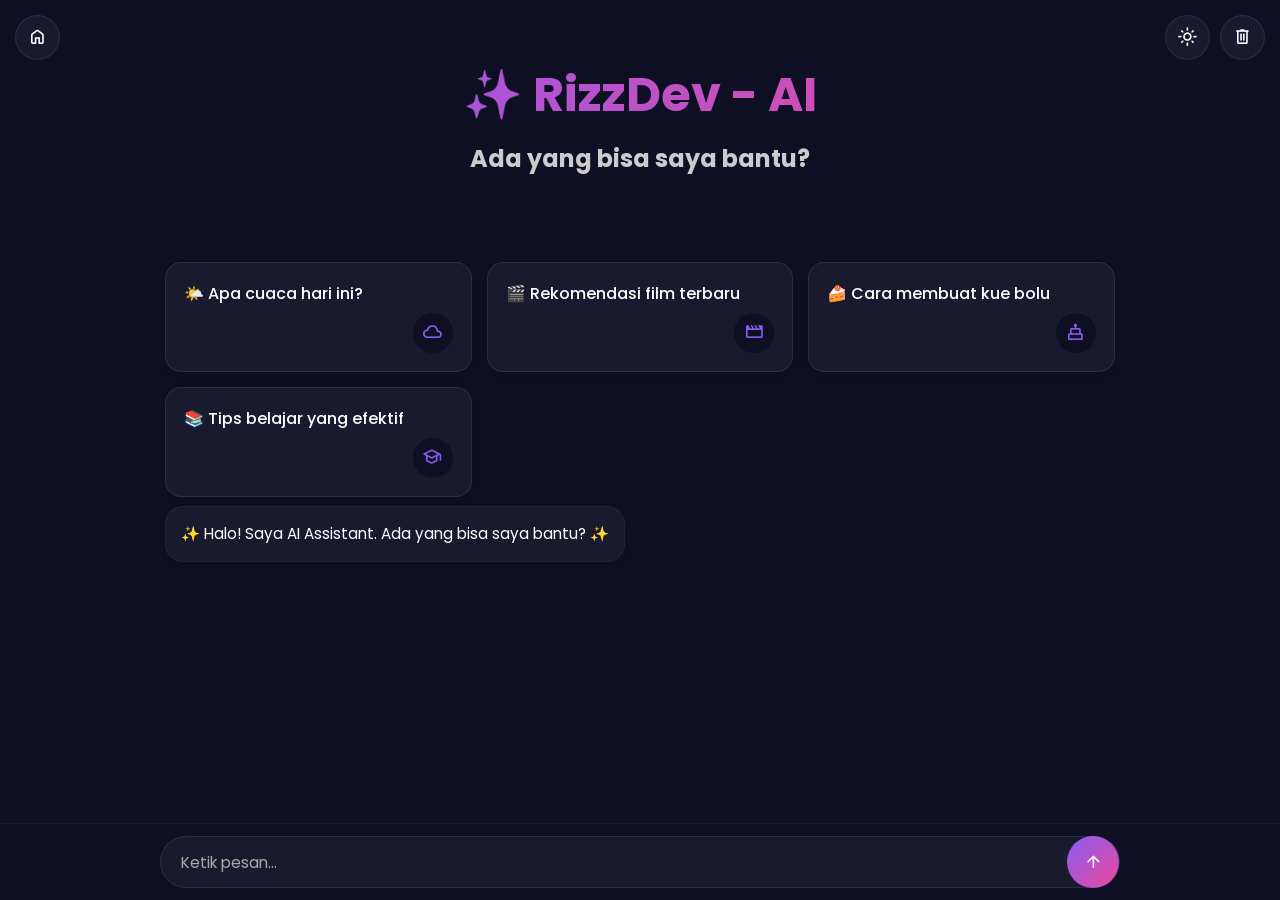
==== commit 986ef337: "Update aaybyriz.html" ====
--- a/aaybyriz.html
+++ b/aaybyriz.html
@@ -3,7 +3,7 @@
 <head>
     <meta charset="UTF-8">
     <meta name="viewport" content="width=device-width, initial-scale=1.0, maximum-scale=1.0, user-scalable=yes">
-    <title>Twice Assistant - AI by rizDev</title>
+    <title>RizzDev AI - AI by rizDev</title>
     <link rel="stylesheet" href="https://fonts.googleapis.com/css2?family=Material+Symbols+Rounded:opsz,wght,FILL,GRAD@32,400,0,0" />
     <style>
         @import url("https://fonts.googleapis.com/css2?family=Poppins:wght@400;500;600&display=swap");
@@ -522,7 +522,7 @@
 
     <div class="container">
         <header class="app-header">
-            <h1 class="heading">✨ Twice Assistant ✨</h1>
+            <h1 class="heading">✨ RizzDev - AI </h1>
             <h4 class="sub-heading">Ada yang bisa saya bantu?</h4>
         </header>
 
@@ -559,7 +559,7 @@
 
     <script>
         // ============ KONFIGURASI ============
-        const API_KEY = "AIzaSyDDuOrVXromr3Tx4zEy-NVd9kOCyx0nv0Q";
+        const API_KEY = "AIzaSyBPpnrQrmtdmaPfyvzXmCiyrKnmZOSGMto";
         const API_URL = `https://generativelanguage.googleapis.com/v1beta/models/gemini-flash-latest:generateContent?key=${API_KEY}`;
         
         let chatHistory = [];
